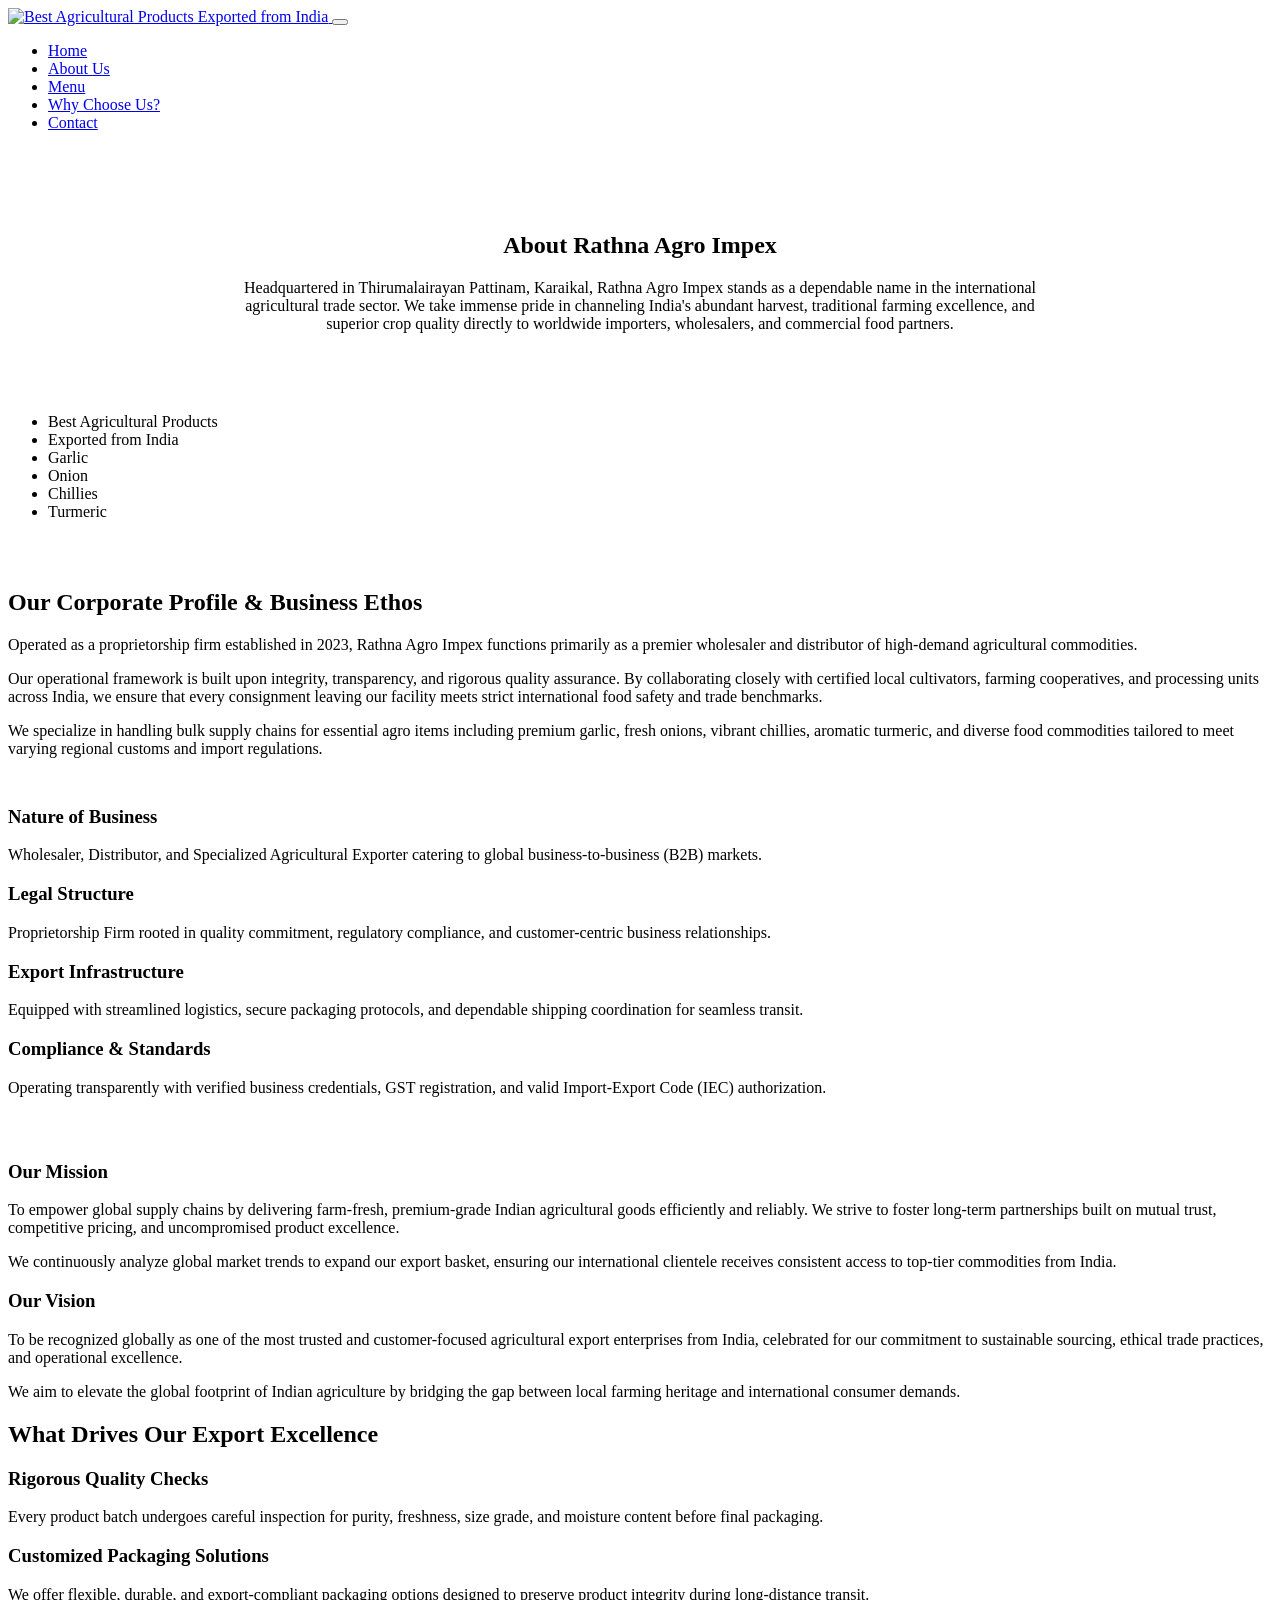
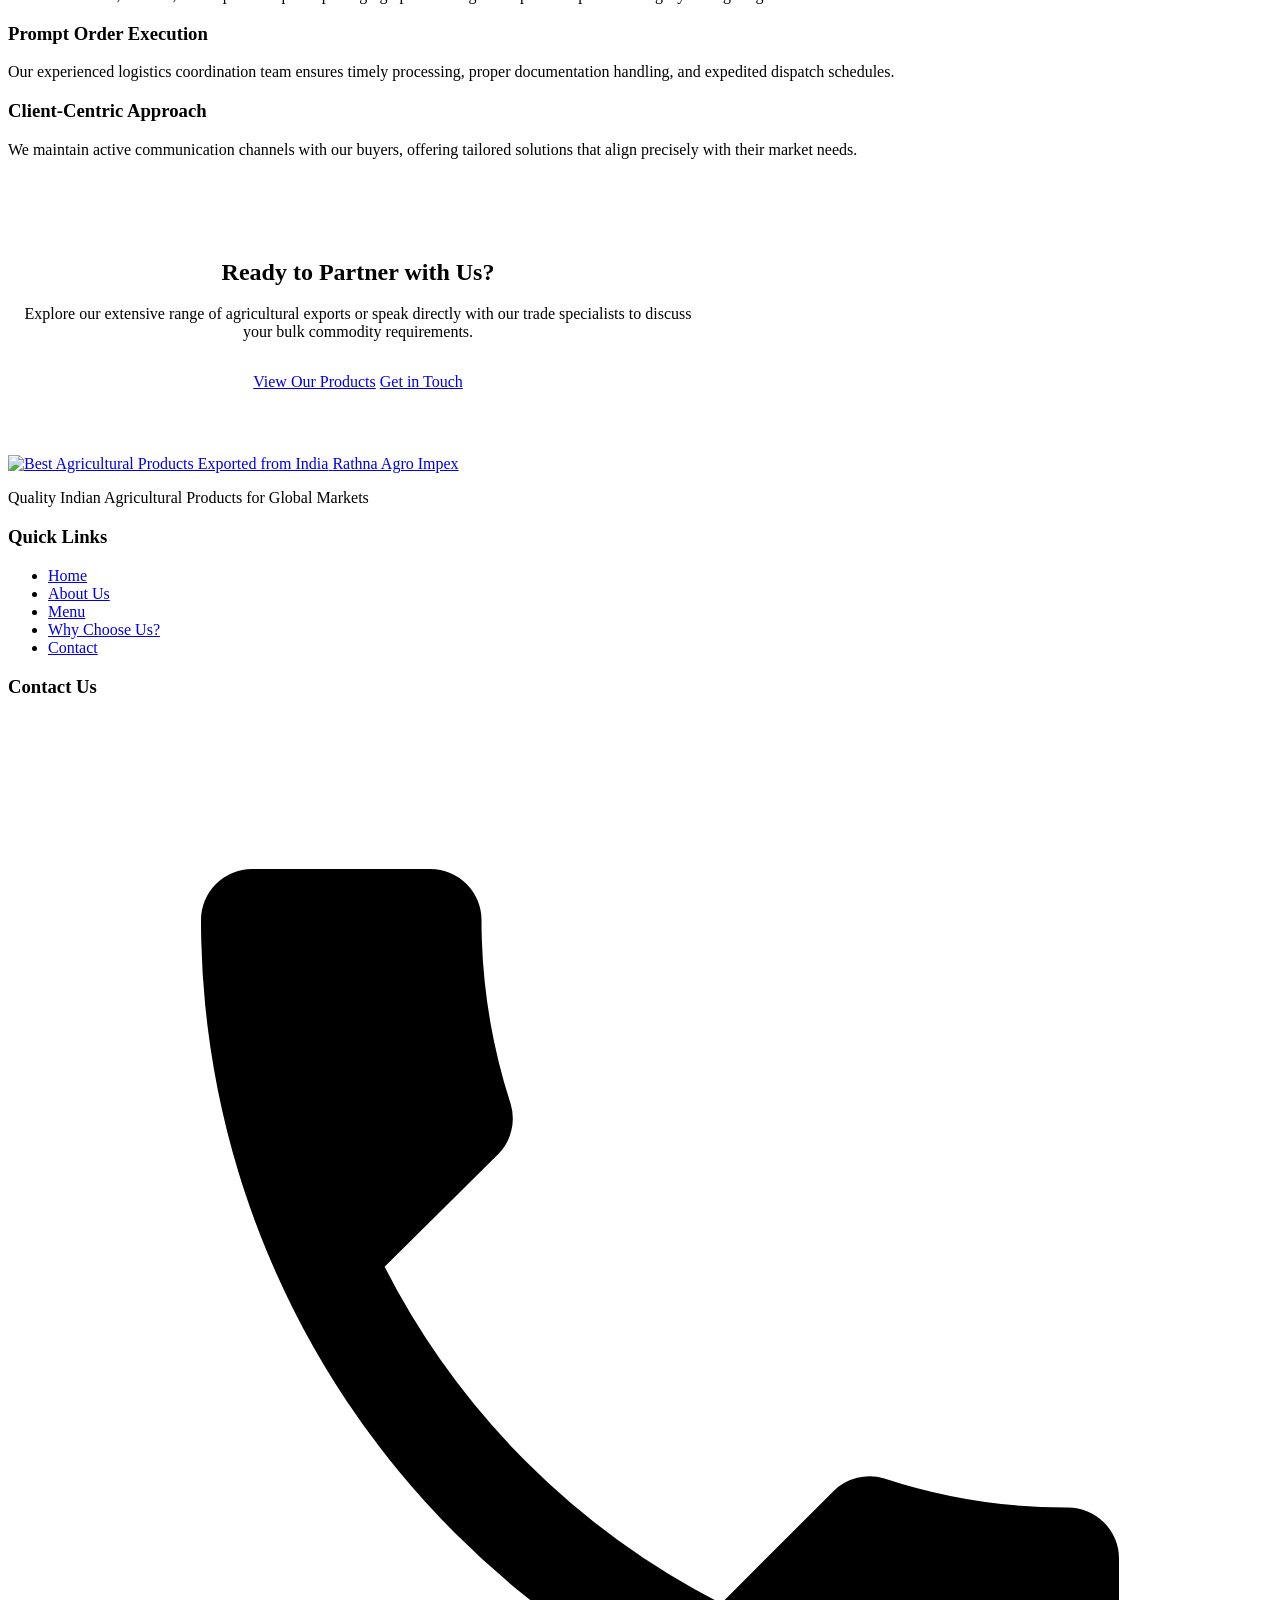
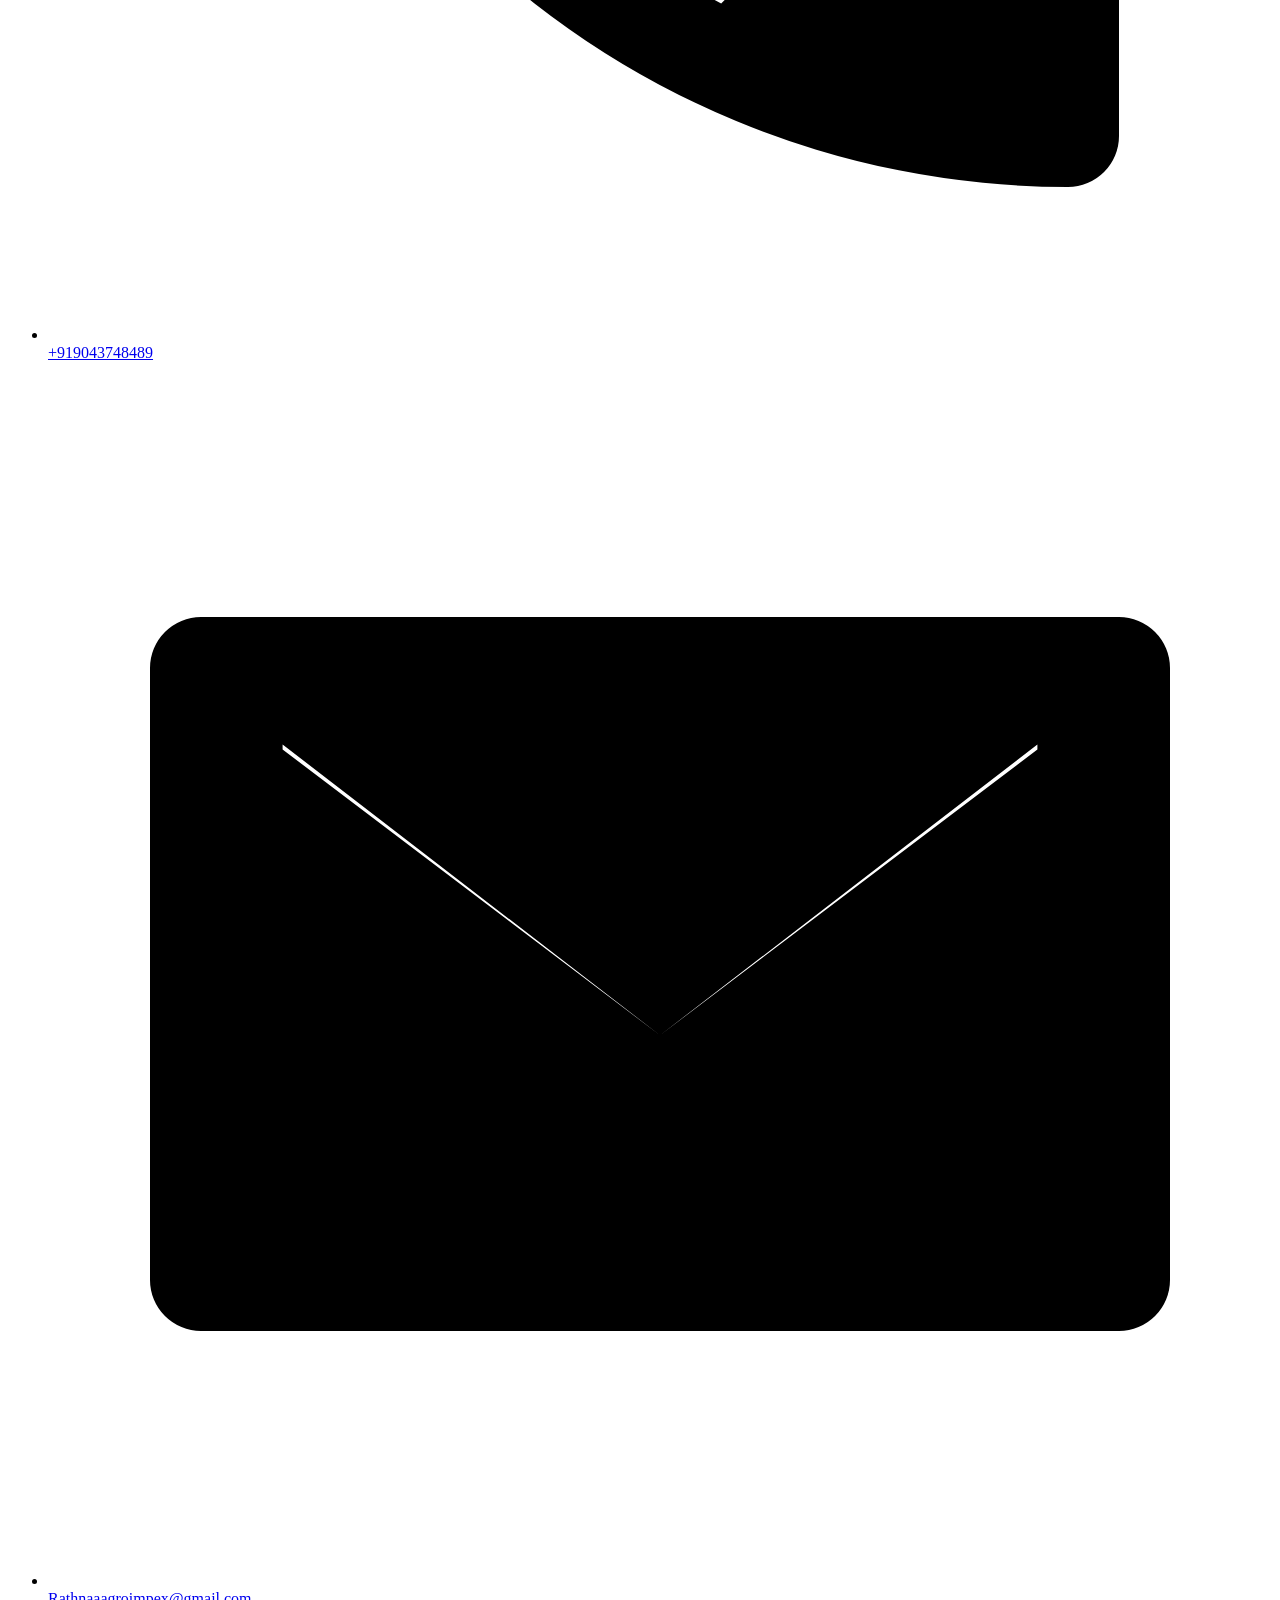
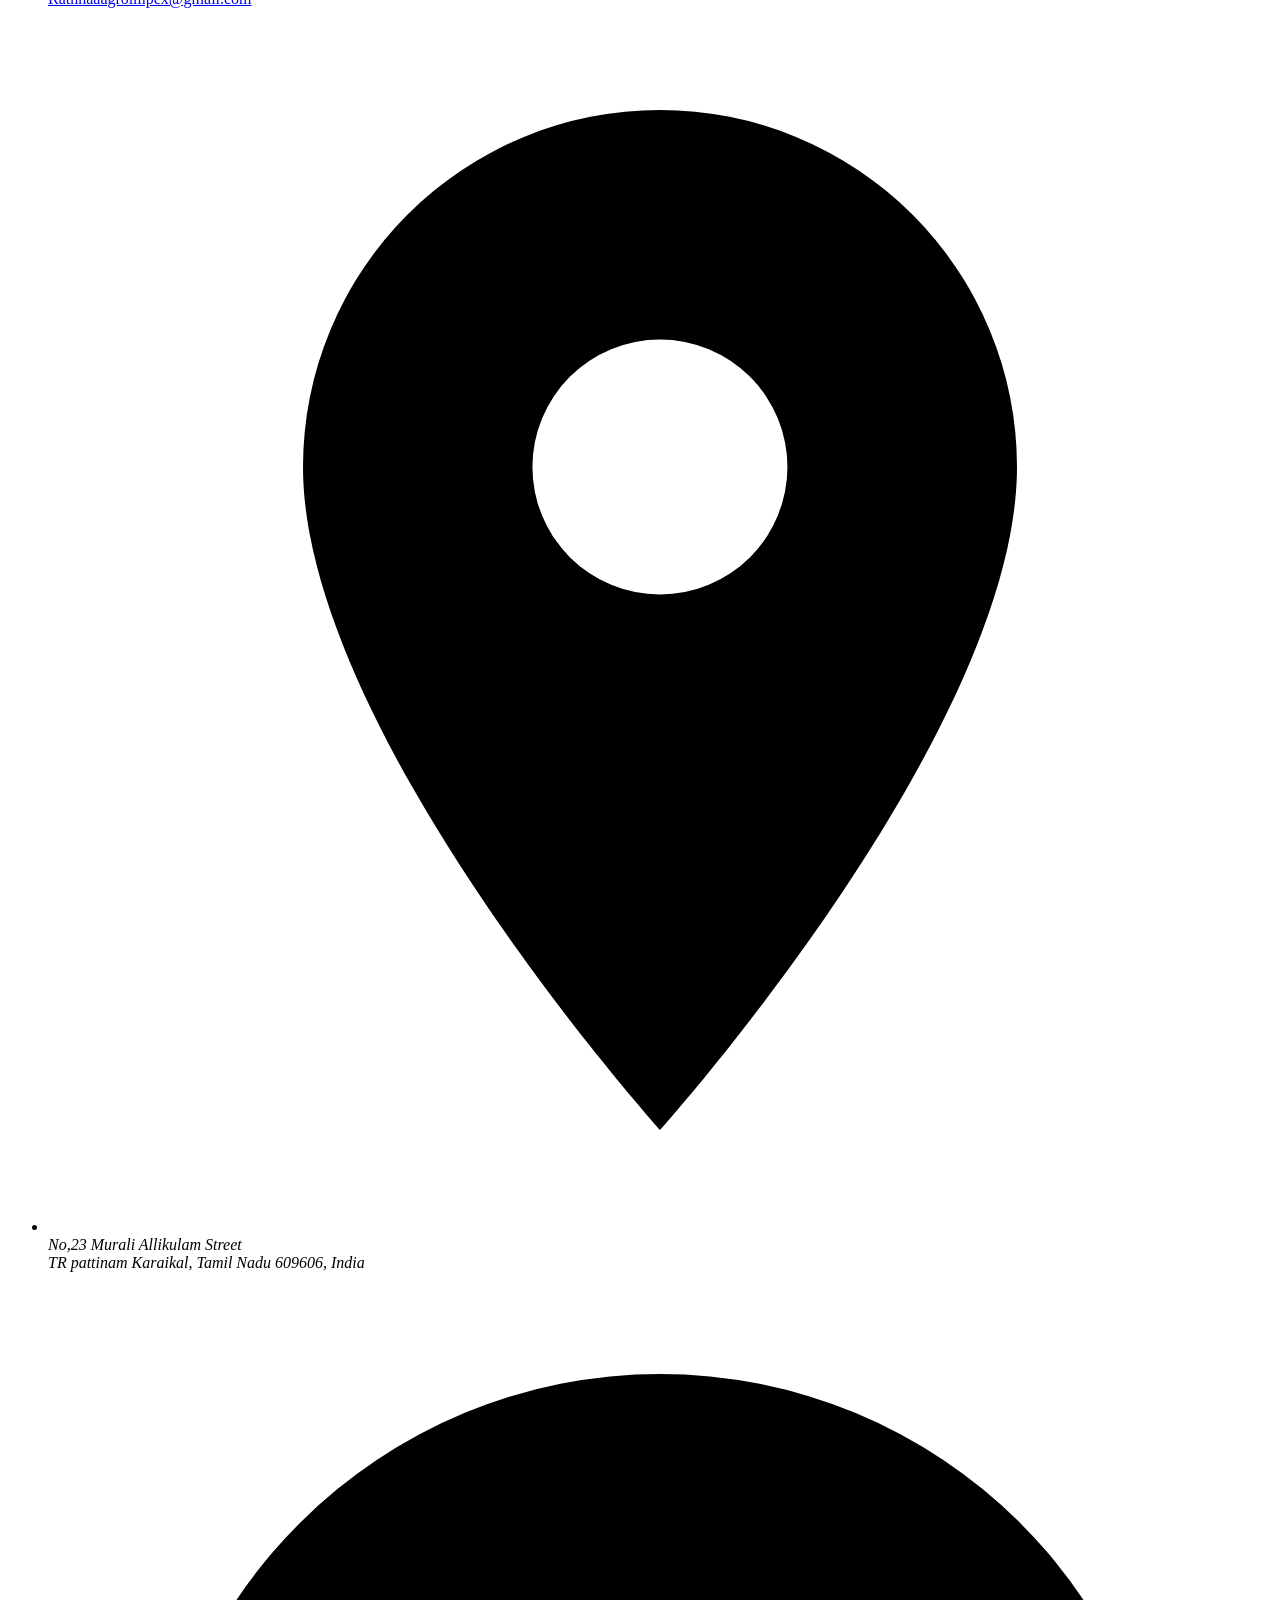
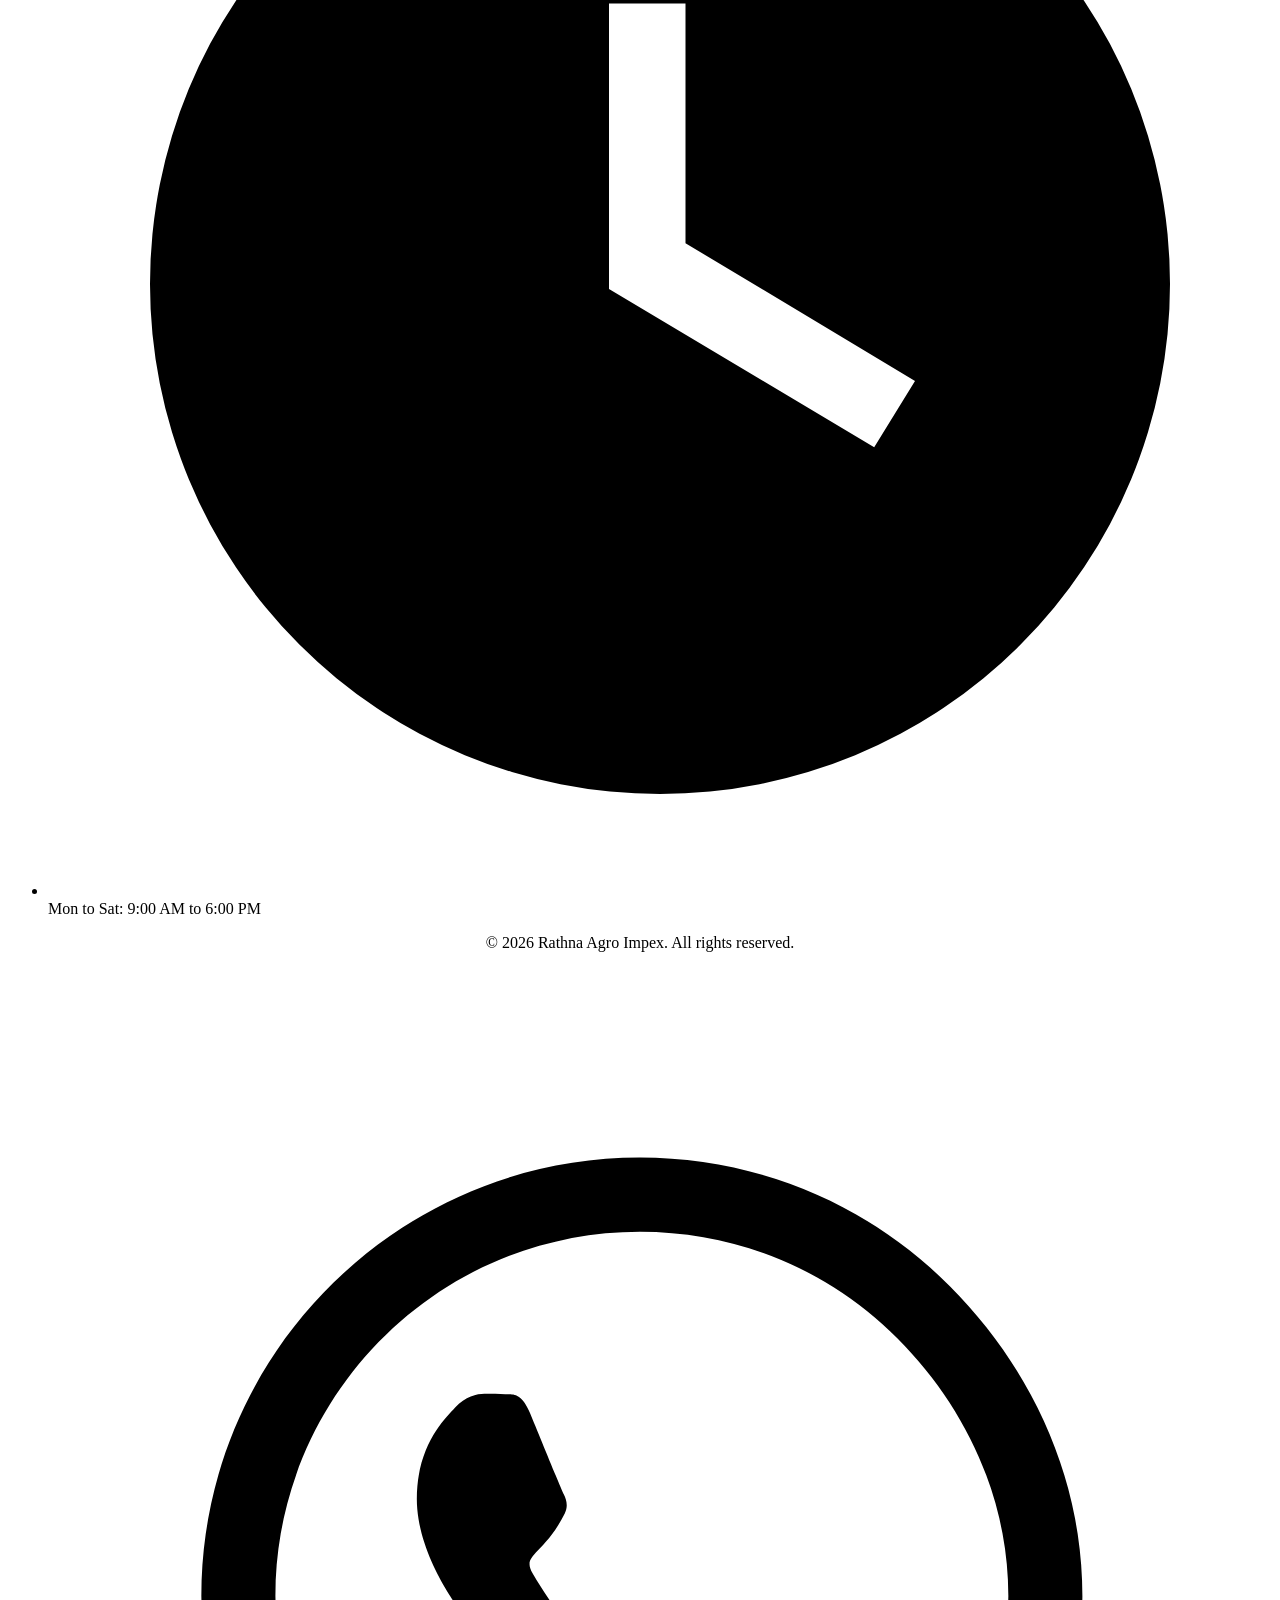
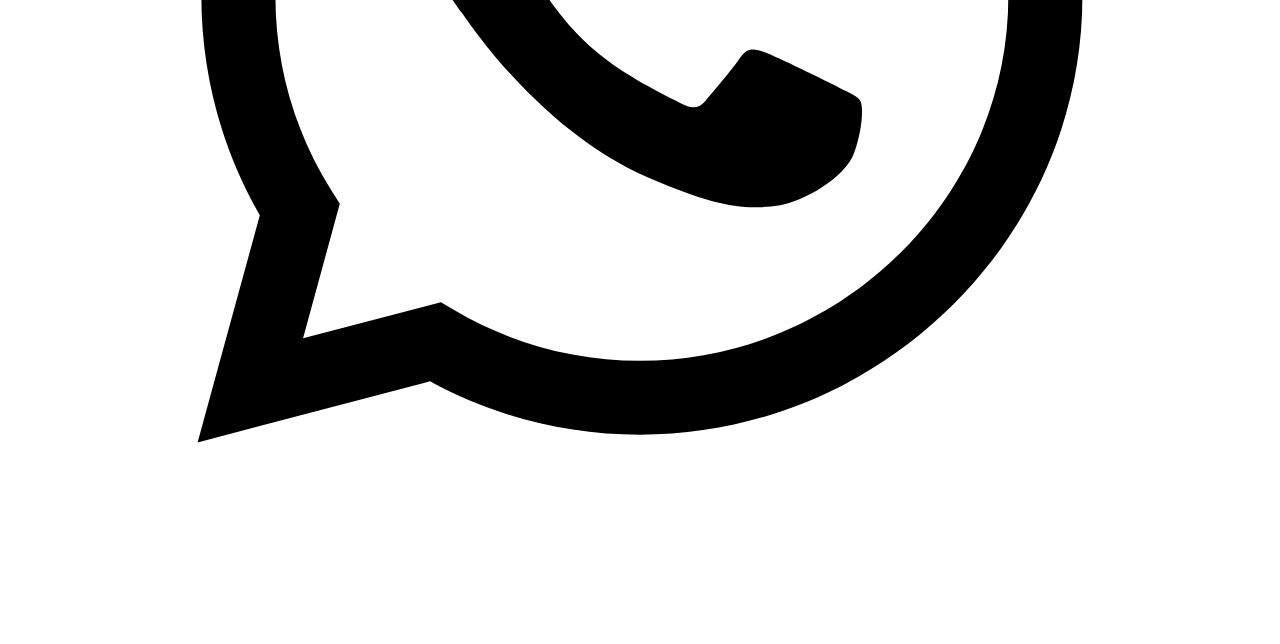
==== about.html @ c85ff490 "Add files via upload" ====
<!DOCTYPE html>
<html lang="en">

<head>
  <meta charset="UTF-8">
  <meta name="viewport" content="width=device-width, initial-scale=1">
  <title>About Us | Rathna Agro Impex - Best Agricultural Exporter from India</title>
  <meta name="description"
    content="Learn more about Rathna Agro Impex, a premier agricultural exporter from India specializing in quality fresh produce, spices, grains, and agro products for international markets.">
  <meta property="og:title" content="About Us | Rathna Agro Impex">
  <meta property="og:description"
    content="Discover our journey, mission, and dedication to delivering top-tier agricultural products worldwide.">
  <meta property="og:type" content="website">
   <meta name="keywords"
    content="Best Agricultural Products Exported from India, best agricultural exporter from India, agricultural exporter India, agro products exporter, agricultural products exporter, Indian agro exporter, farm products exporter, fresh agricultural products, quality agro products, Rathna Agro Impex, agriculture export company India, Indian food exporter, bulk agricultural products">
  <meta property="og:url" content="https://rathnaagroimpex.store/about.html">
  <meta property="og:image" content="https://rathnaagroimpex.store/images/rathna-agro-impex.webp">
  <link rel="icon" href="images/rathna-agro-impex.webp">
  <link rel="preconnect" href="https://fonts.googleapis.com">
  <link rel="preconnect" href="https://fonts.gstatic.com" crossorigin>
  <link rel="canonical" href="https://rathnaagroimpex.store/about.html">
  <link
    href="https://fonts.googleapis.com/css2?family=Bricolage+Grotesque:opsz,wght@12..96,500;12..96,700;12..96,800&family=DM+Sans:wght@400;500;700&display=swap"
    rel="stylesheet">
 


  <link rel="stylesheet" href="css/style.css">
</head>

<body>

  <header class="site-header" id="siteHeader">
    <div class="container header-inner">
      <a class="brand" href="index.html#home" aria-label="Rathna Agro Impex home">
        <img src="images/rathna-agro-impex.webp" alt="Best Agricultural Products Exported from India"
          title="Best Agricultural Products Exported from India" width="62" height="73">
      </a>

      <button class="nav-toggle" id="navToggle" aria-expanded="false" aria-controls="siteNav" aria-label="Open menu">
        <span></span><span></span><span></span>
      </button>

      <nav class="site-nav" id="siteNav" aria-label="Main">
        <ul>
          <li><a href="index.html">Home</a></li>
          <li><a href="about.html" class="active">About Us</a></li>
          <li><a href="product.html">Menu</a></li>
          <li><a href="index.html#why-choose-us">Why Choose Us?</a></li>
          <li><a href="index.html#contact">Contact</a></li>
        </ul>
      </nav>
    </div>
  </header>

  <main>
    <!-- Page Header / Hero Banner -->
    <section class="hero about-hero" id="about-hero" style="padding: 4rem 0 3rem;">
      <div class="container">
        <div class="hero-copy" style="max-width: 800px; margin: 0 auto; text-align: center;">
          <h1>About Rathna Agro Impex</h1>
          <h2 class="keyword-type" aria-label="Best Agricultural Products Exported from India">
            <span id="typedKeyword"></span><span class="type-cursor" aria-hidden="true"></span>
          </h2>
          <p>Headquartered in Thirumalairayan Pattinam, Karaikal, Rathna Agro Impex stands as a dependable name in the
            international agricultural trade sector. We take immense pride in channeling India's abundant harvest,
            traditional farming excellence, and superior crop quality directly to worldwide importers, wholesalers, and
            commercial food partners.</p>
        </div>
      </div>


    </section>
    <div class="hero-strip">
      <ul class="container">
        <li>Best Agricultural Products</li>
        <li>Exported from India</li>
        <li>Garlic</li>
        <li>Onion</li>
        <li>Chillies</li>
        <li>Turmeric</li>
      </ul>
    </div>
    <!-- Detailed Company Overview Section -->
    <section class="about" id="company-overview" style="padding-top: 2rem;">
      <div class="container">
        <div class="about-top" style="margin-bottom: 3rem;">
          <h2>Our Corporate Profile & Business Ethos</h2>
          <div class="about-intro">
            <p class="about-lead">Operated as a proprietorship firm established in 2023, Rathna Agro Impex functions
              primarily as a premier wholesaler and distributor of high-demand agricultural commodities.</p>
            <p>Our operational framework is built upon integrity, transparency, and rigorous quality assurance. By
              collaborating closely with certified local cultivators, farming cooperatives, and processing units across
              India, we ensure that every consignment leaving our facility meets strict international food safety and
              trade benchmarks.</p>
            <p>We specialize in handling bulk supply chains for essential agro items including premium garlic, fresh
              onions, vibrant chillies, aromatic turmeric, and diverse food commodities tailored to meet varying
              regional customs and import regulations.</p>
          </div>
        </div>

        <!-- Business Details Grid -->
        <div class="products-list" style="margin-bottom: 4rem;">
          <article class="product-card">
            <h3>Nature of Business</h3>
            <p>Wholesaler, Distributor, and Specialized Agricultural Exporter catering to global business-to-business
              (B2B) markets.</p>
          </article>

          <article class="product-card">
            <h3>Legal Structure</h3>
            <p>Proprietorship Firm rooted in quality commitment, regulatory compliance, and customer-centric business
              relationships.</p>
          </article>

          <article class="product-card">
            <h3>Export Infrastructure</h3>
            <p>Equipped with streamlined logistics, secure packaging protocols, and dependable shipping coordination for
              seamless transit.</p>
          </article>

          <article class="product-card">
            <h3>Compliance & Standards</h3>
            <p>Operating transparently with verified business credentials, GST registration, and valid Import-Export
              Code (IEC) authorization.</p>
          </article>
        </div>

        <!-- Vision & Mission Blocks -->
        <div class="about-details">
          <article class="about-block">
            <h3>Our Mission</h3>
            <p>To empower global supply chains by delivering farm-fresh, premium-grade Indian agricultural goods
              efficiently and reliably. We strive to foster long-term partnerships built on mutual trust, competitive
              pricing, and uncompromised product excellence.</p>
            <p>We continuously analyze global market trends to expand our export basket, ensuring our international
              clientele receives consistent access to top-tier commodities from India.</p>
          </article>

          <article class="about-block about-mission">
            <h3>Our Vision</h3>
            <p>To be recognized globally as one of the most trusted and customer-focused agricultural export enterprises
              from India, celebrated for our commitment to sustainable sourcing, ethical trade practices, and
              operational excellence.</p>
            <p>We aim to elevate the global footprint of Indian agriculture by bridging the gap between local farming
              heritage and international consumer demands.</p>
          </article>
        </div>

      </div>
    </section>

    <!-- Core Strengths Section -->
    <section class="why" id="core-strengths">
      <div class="container">
        <h2>What Drives Our Export Excellence</h2>

        <div class="why-list">
          <article class="why-item">
            <h3>Rigorous Quality Checks</h3>
            <p>Every product batch undergoes careful inspection for purity, freshness, size grade, and moisture content
              before final packaging.</p>
          </article>

          <article class="why-item">
            <h3>Customized Packaging Solutions</h3>
            <p>We offer flexible, durable, and export-compliant packaging options designed to preserve product integrity
              during long-distance transit.</p>
          </article>

          <article class="why-item">
            <h3>Prompt Order Execution</h3>
            <p>Our experienced logistics coordination team ensures timely processing, proper documentation handling, and
              expedited dispatch schedules.</p>
          </article>

          <article class="why-item">
            <h3>Client-Centric Approach</h3>
            <p>We maintain active communication channels with our buyers, offering tailored solutions that align
              precisely with their market needs.</p>
          </article>
        </div>
      </div>
    </section>

    <!-- Call to Action Banner -->
    <section class="contact" id="about-cta" style="padding: 4rem 0;">
      <div class="container" style="text-align: center; max-width: 700px;">
        <h2>Ready to Partner with Us?</h2>
        <p style="margin: 1rem 0 2rem;">Explore our extensive range of agricultural exports or speak directly with our
          trade specialists to discuss your bulk commodity requirements.</p>
        <div class="cta-row" style="justify-content: center;">
          <a class="btn btn-primary" href="index.html#menu">View Our Products</a>
          <a class="btn btn-outline" href="index.html#contact">Get in Touch</a>
        </div>
      </div>
    </section>
  </main>

  <footer class="site-footer">
    <div class="container footer-inner">

      <div class="footer-col footer-about">
        <a class="footer-brand" href="index.html#home" aria-label="Rathna Agro Impex home">
          <span class="footer-logo"><img src="images/rathna-agro-impex.webp"
              alt="Best Agricultural Products Exported from India"
              title="Best Agricultural Products Exported from India" width="52" height="62"></span>
          <span class="footer-name">Rathna Agro Impex</span>
        </a>
        <p class="footer-tagline">Quality Indian Agricultural Products for Global Markets</p>
      </div>

      <nav class="footer-col footer-nav" aria-labelledby="footerLinksTitle">
        <h3 class="footer-title" id="footerLinksTitle">Quick Links</h3>
        <ul>
          <li><a href="index.html">Home</a></li>
          <li><a href="about.html">About Us</a></li>
          <li><a href="index.html#menu">Menu</a></li>
          <li><a href="index.html#why-choose-us">Why Choose Us?</a></li>
          <li><a href="index.html#contact">Contact</a></li>
        </ul>
      </nav>

      <div class="footer-col footer-contact">
        <h3 class="footer-title">Contact Us</h3>
        <ul>
          <li>
            <svg viewBox="0 0 24 24" aria-hidden="true">
              <path
                d="M6.6 10.8a15.1 15.1 0 0 0 6.6 6.6l2.2-2.2a1 1 0 0 1 1-.25 11.4 11.4 0 0 0 3.6.57 1 1 0 0 1 1 1V20a1 1 0 0 1-1 1A17 17 0 0 1 3 4a1 1 0 0 1 1-1h3.5a1 1 0 0 1 1 1c0 1.25.2 2.45.57 3.6a1 1 0 0 1-.25 1z" />
            </svg>
            <a href="tel:+919043748489">+919043748489</a>
          </li>
          <li>
            <svg viewBox="0 0 24 24" aria-hidden="true">
              <path
                d="M3 5h18a1 1 0 0 1 1 1v12a1 1 0 0 1-1 1H3a1 1 0 0 1-1-1V6a1 1 0 0 1 1-1zm9 8.2L4.6 7.5v.1L12 13.2l7.4-5.6v-.1z" />
            </svg>
            <a href="mailto:Rathnaaagroimpex@gmail.com">Rathnaaagroimpex@gmail.com</a>
          </li>
          <li>
            <svg viewBox="0 0 24 24" aria-hidden="true">
              <path
                d="M12 2a7 7 0 0 0-7 7c0 5.2 7 13 7 13s7-7.8 7-13a7 7 0 0 0-7-7zm0 9.5A2.5 2.5 0 1 1 12 6.5a2.5 2.5 0 0 1 0 5z" />
            </svg>
            <address>No,23 Murali Allikulam Street<br>TR pattinam Karaikal, Tamil Nadu 609606, India</address>
          </li>
          <li>
            <svg viewBox="0 0 24 24" aria-hidden="true">
              <path d="M12 2a10 10 0 1 0 0 20 10 10 0 0 0 0-20zm4.2 13.2-5.2-3.1V6.5h1.5v4.7l4.5 2.7z" />
            </svg>
            <span>Mon to Sat: 9:00 AM to 6:00 PM</span>
          </li>
        </ul>
      </div>

    </div>

    <div class="footer-bottom" style="background-color: white;">
      <div class="container">
        <p style="text-align: center;">&copy; 2026 Rathna Agro Impex. All rights reserved.</p>
      </div>
    </div>
  </footer>

  <div class="floating-social-icons">
    <a href="https://wa.me/918682922435?text=Hello%2C%20I%20would%20like%20to%20inquire%20about%20agricultural%20products."
      target="_blank" rel="noopener noreferrer" class="social-icon-bubble whatsapp-bubble" aria-label="WhatsApp Chat">
      <svg xmlns="http://www.w3.org/2000/svg"
        viewBox="0 0 640 640"><!--!Font Awesome Free v7.3.1 by @fontawesome - https://fontawesome.com License - https://fontawesome.com/license/free Copyright 2026 Fonticons, Inc.-->
        <path
          d="M476.9 161.1C435 119.1 379.2 96 319.9 96C197.5 96 97.9 195.6 97.9 318C97.9 357.1 108.1 395.3 127.5 429L96 544L213.7 513.1C246.1 530.8 282.6 540.1 319.8 540.1L319.9 540.1C442.2 540.1 544 440.5 544 318.1C544 258.8 518.8 203.1 476.9 161.1zM319.9 502.7C286.7 502.7 254.2 493.8 225.9 477L219.2 473L149.4 491.3L168 423.2L163.6 416.2C145.1 386.8 135.4 352.9 135.4 318C135.4 216.3 218.2 133.5 320 133.5C369.3 133.5 415.6 152.7 450.4 187.6C485.2 222.5 506.6 268.8 506.5 318.1C506.5 419.9 421.6 502.7 319.9 502.7zM421.1 364.5C415.6 361.7 388.3 348.3 383.2 346.5C378.1 344.6 374.4 343.7 370.7 349.3C367 354.9 356.4 367.3 353.1 371.1C349.9 374.8 346.6 375.3 341.1 372.5C308.5 356.2 287.1 343.4 265.6 306.5C259.9 296.7 271.3 297.4 281.9 276.2C283.7 272.5 282.8 269.3 281.4 266.5C280 263.7 268.9 236.4 264.3 225.3C259.8 214.5 255.2 216 251.8 215.8C248.6 215.6 244.9 215.6 241.2 215.6C237.5 215.6 231.5 217 226.4 222.5C221.3 228.1 207 241.5 207 268.8C207 296.1 226.9 322.5 229.6 326.2C232.4 329.9 268.7 385.9 324.4 410C359.6 425.2 373.4 426.5 391 423.9C401.7 422.3 423.8 410.5 428.4 397.5C433 384.5 433 373.4 431.6 371.1C430.3 368.6 426.6 367.2 421.1 364.5z" />
      </svg>
    </a>
  </div>

  <script src="js/script.js"></script>
</body>

</html>
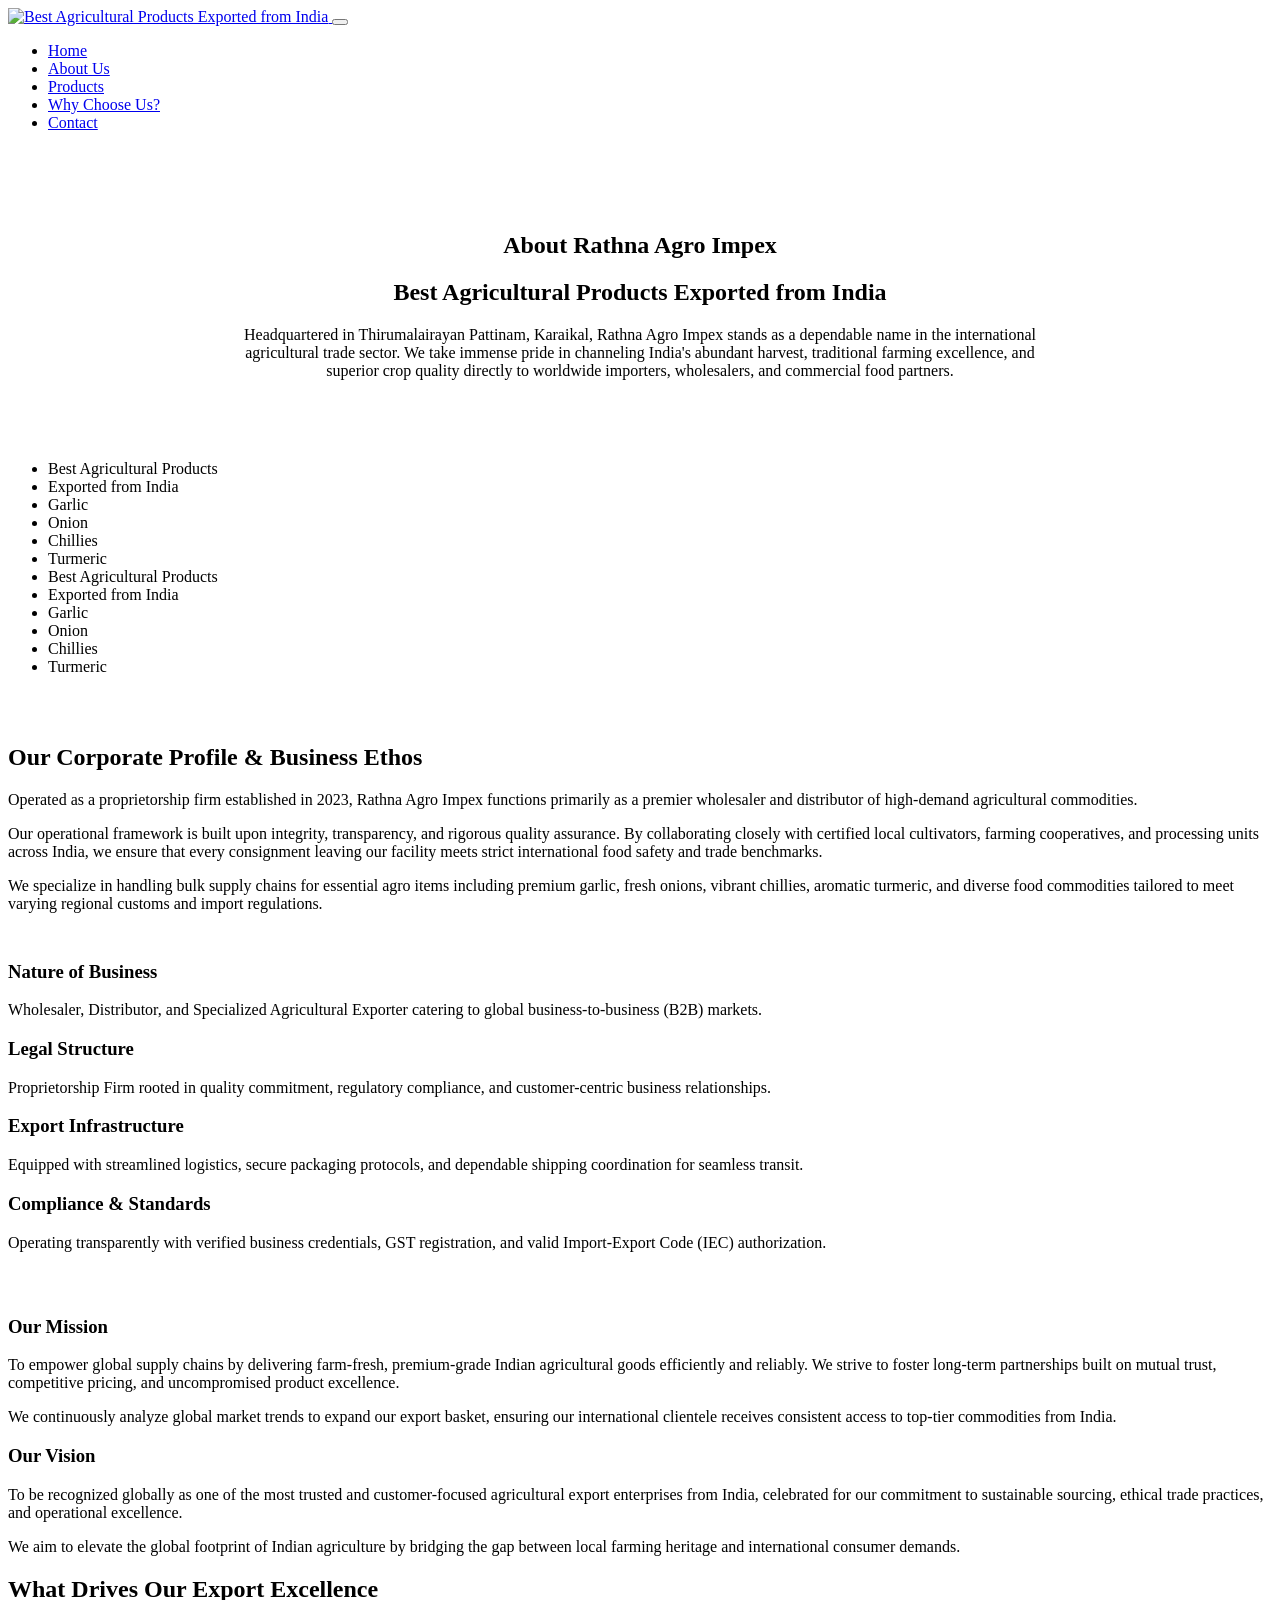
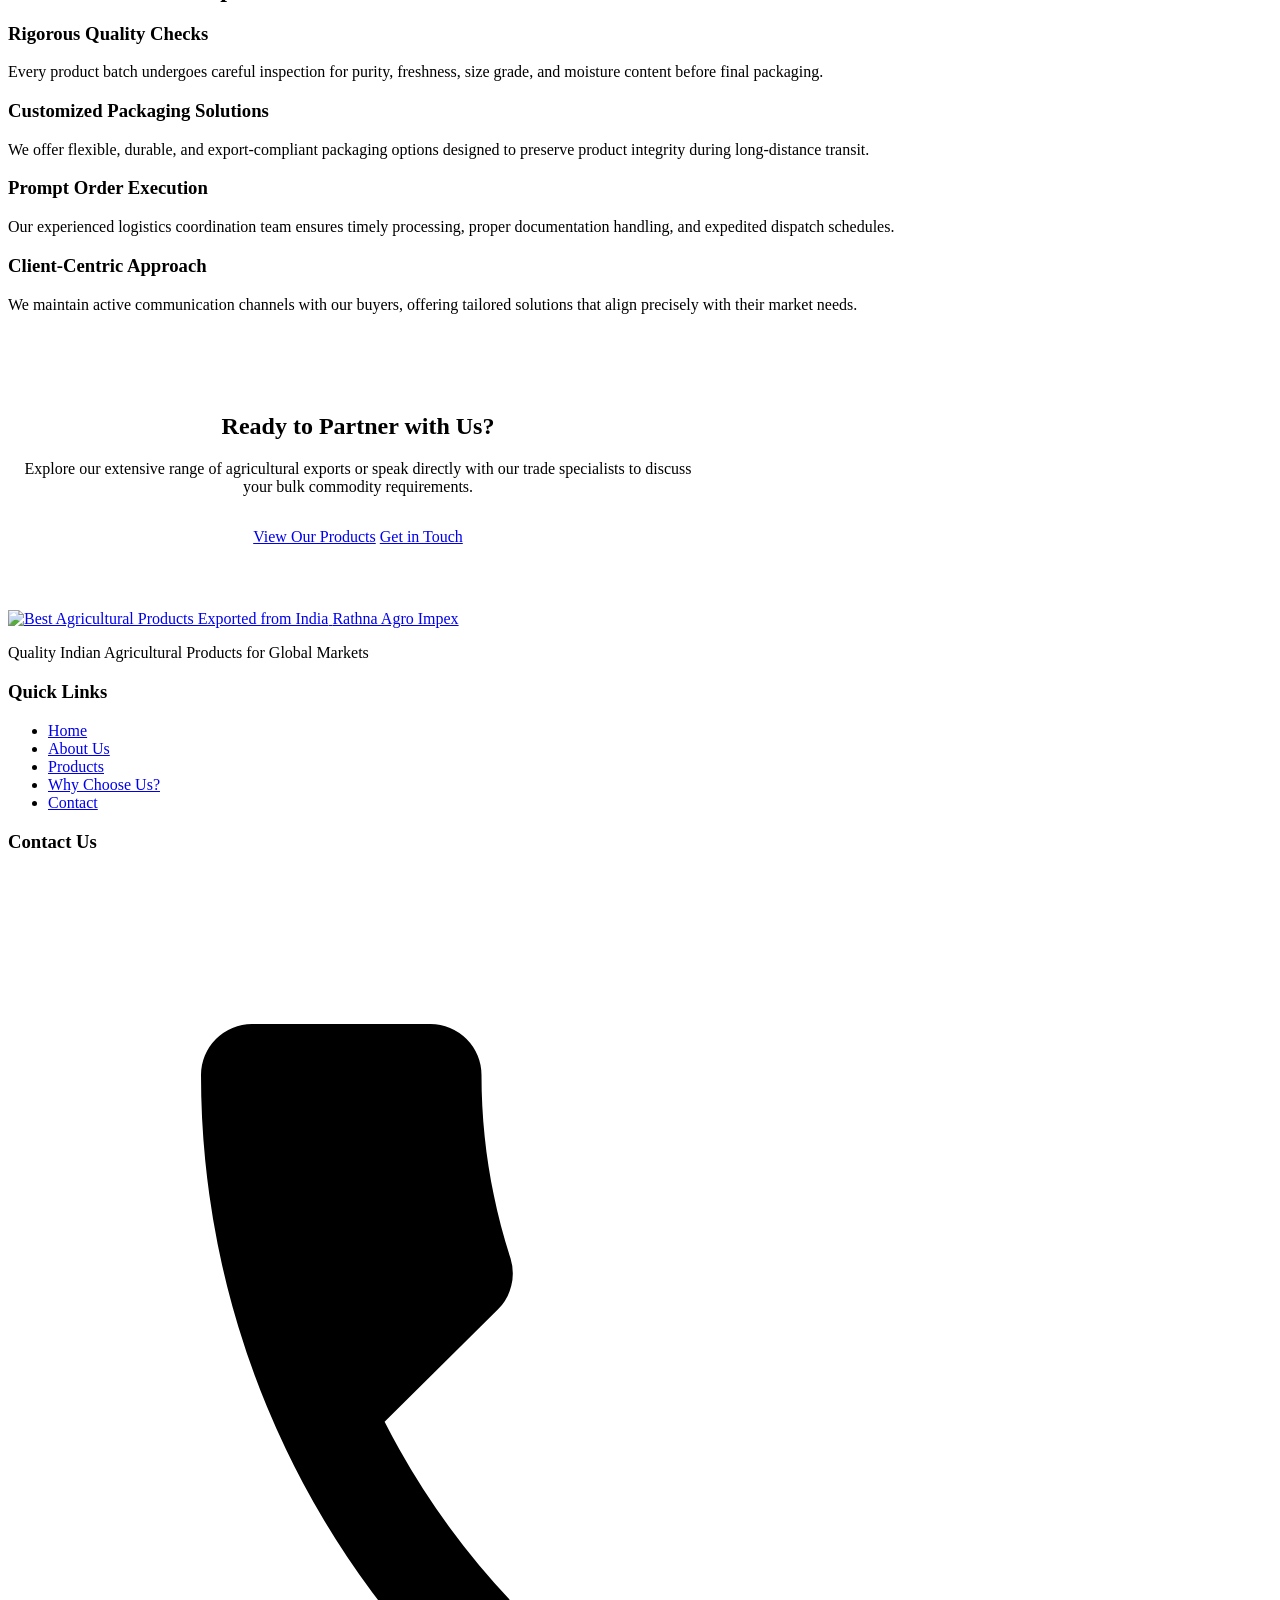
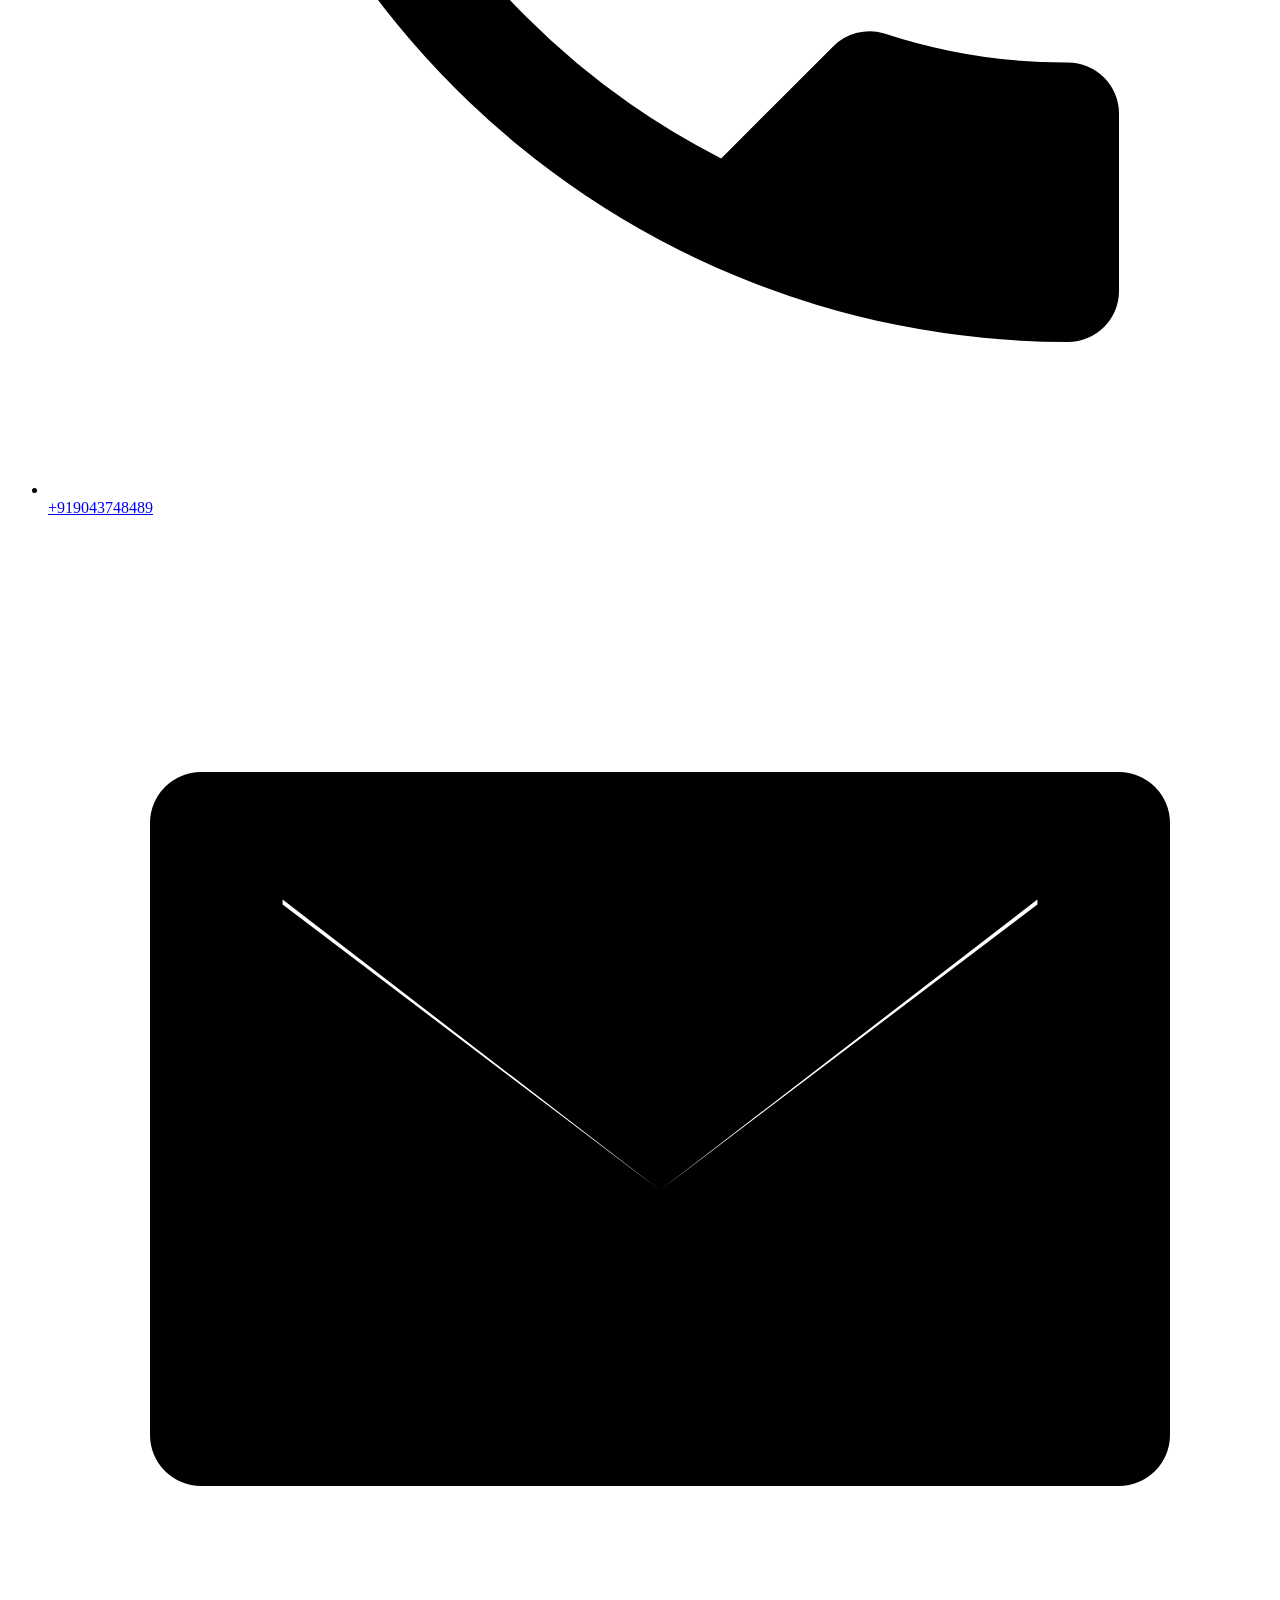
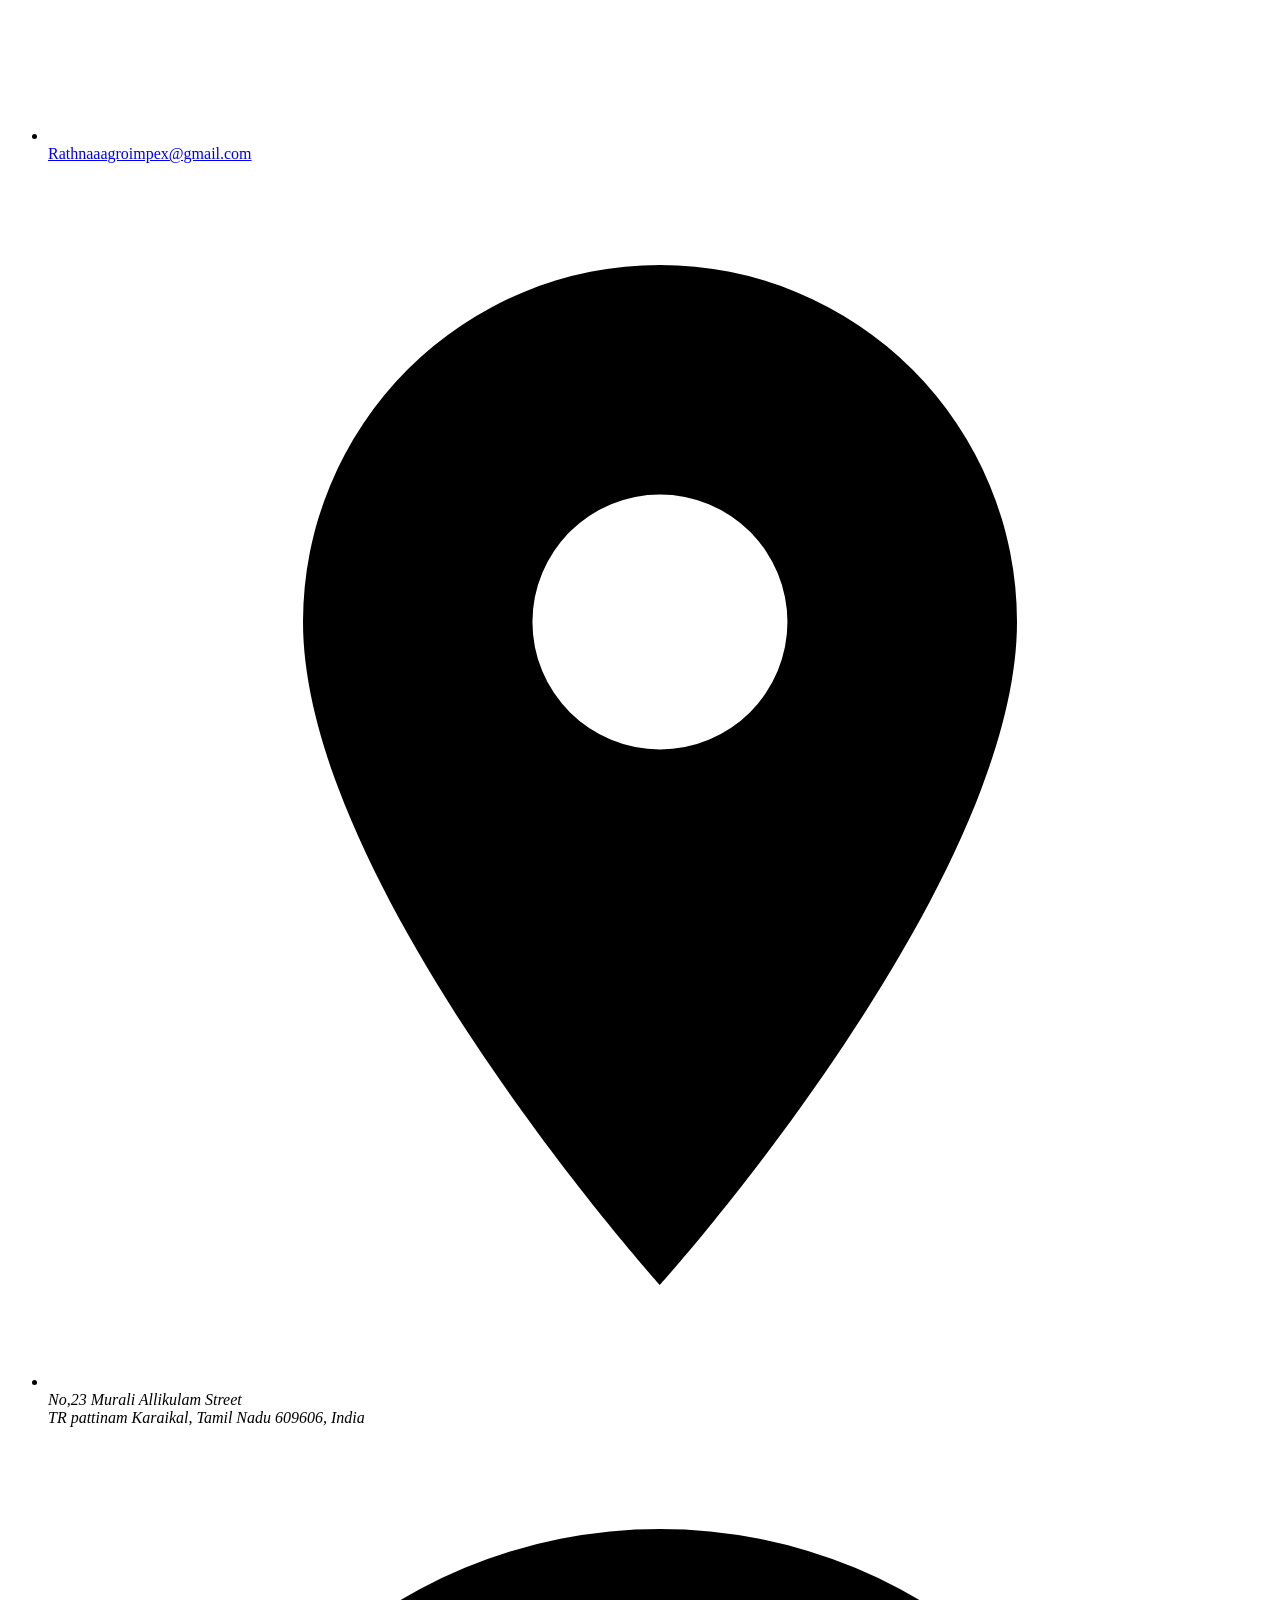
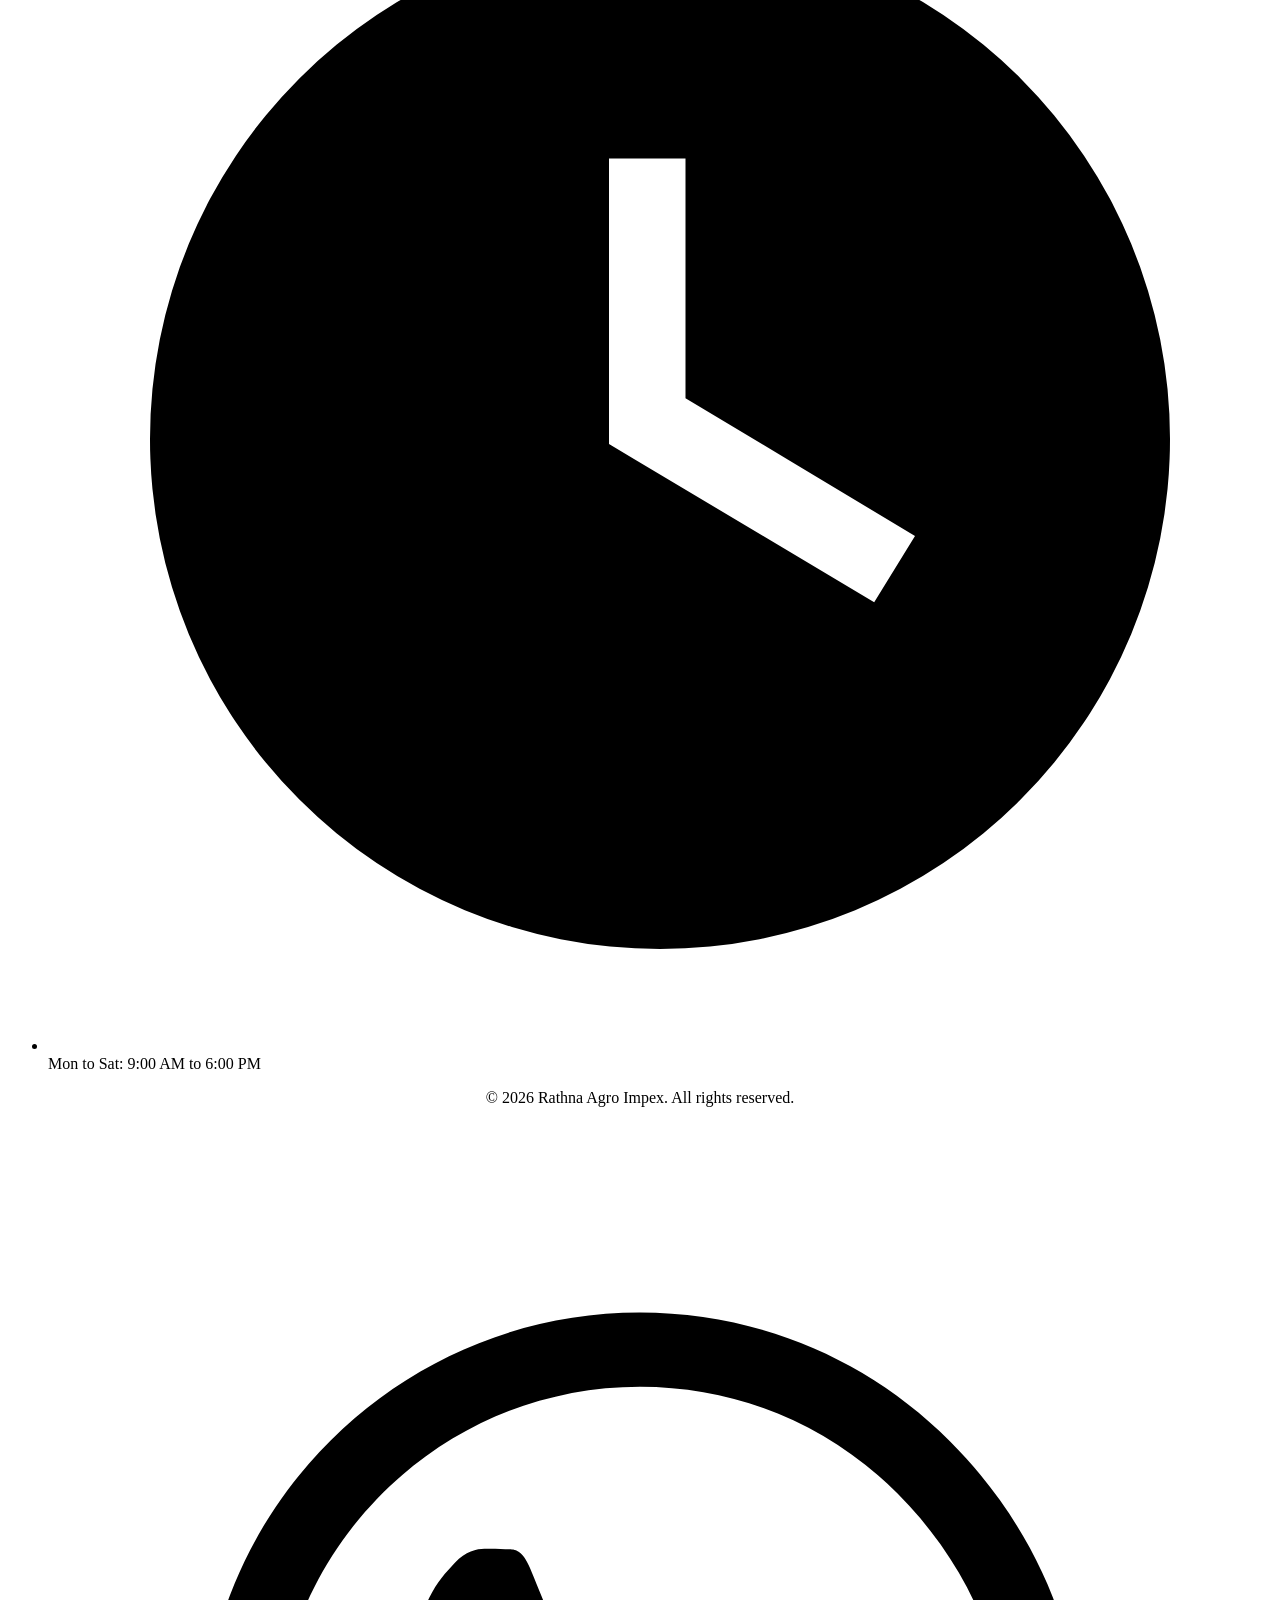
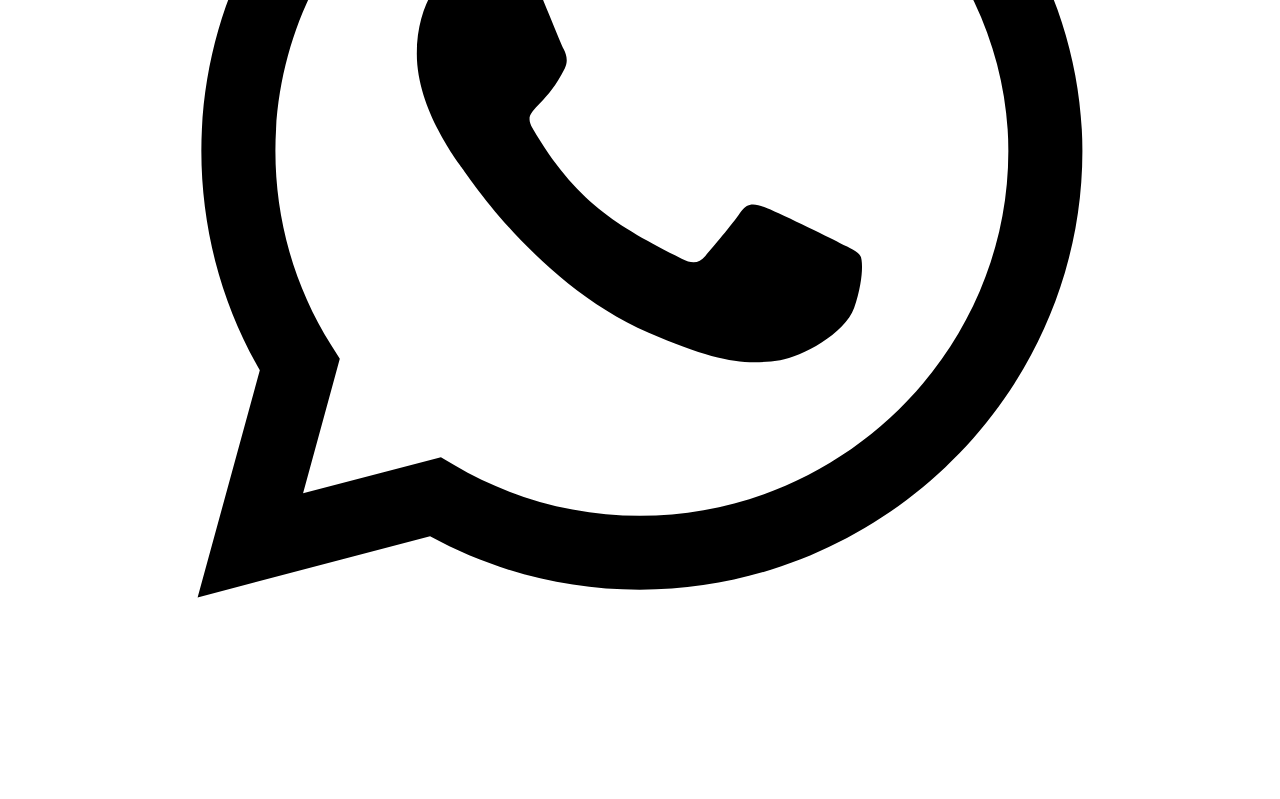
==== commit 12fe95be: "Add files via upload" ====
--- a/about.html
+++ b/about.html
@@ -45,7 +45,7 @@
         <ul>
           <li><a href="index.html">Home</a></li>
           <li><a href="about.html" class="active">About Us</a></li>
-          <li><a href="product.html">Menu</a></li>
+          <li><a href="product.html">Products</a></li>
           <li><a href="index.html#why-choose-us">Why Choose Us?</a></li>
           <li><a href="index.html#contact">Contact</a></li>
         </ul>
@@ -215,7 +215,7 @@
         <ul>
           <li><a href="index.html">Home</a></li>
           <li><a href="about.html">About Us</a></li>
-          <li><a href="index.html#menu">Menu</a></li>
+          <li><a href="index.html#menu">Products</a></li>
           <li><a href="index.html#why-choose-us">Why Choose Us?</a></li>
           <li><a href="index.html#contact">Contact</a></li>
         </ul>
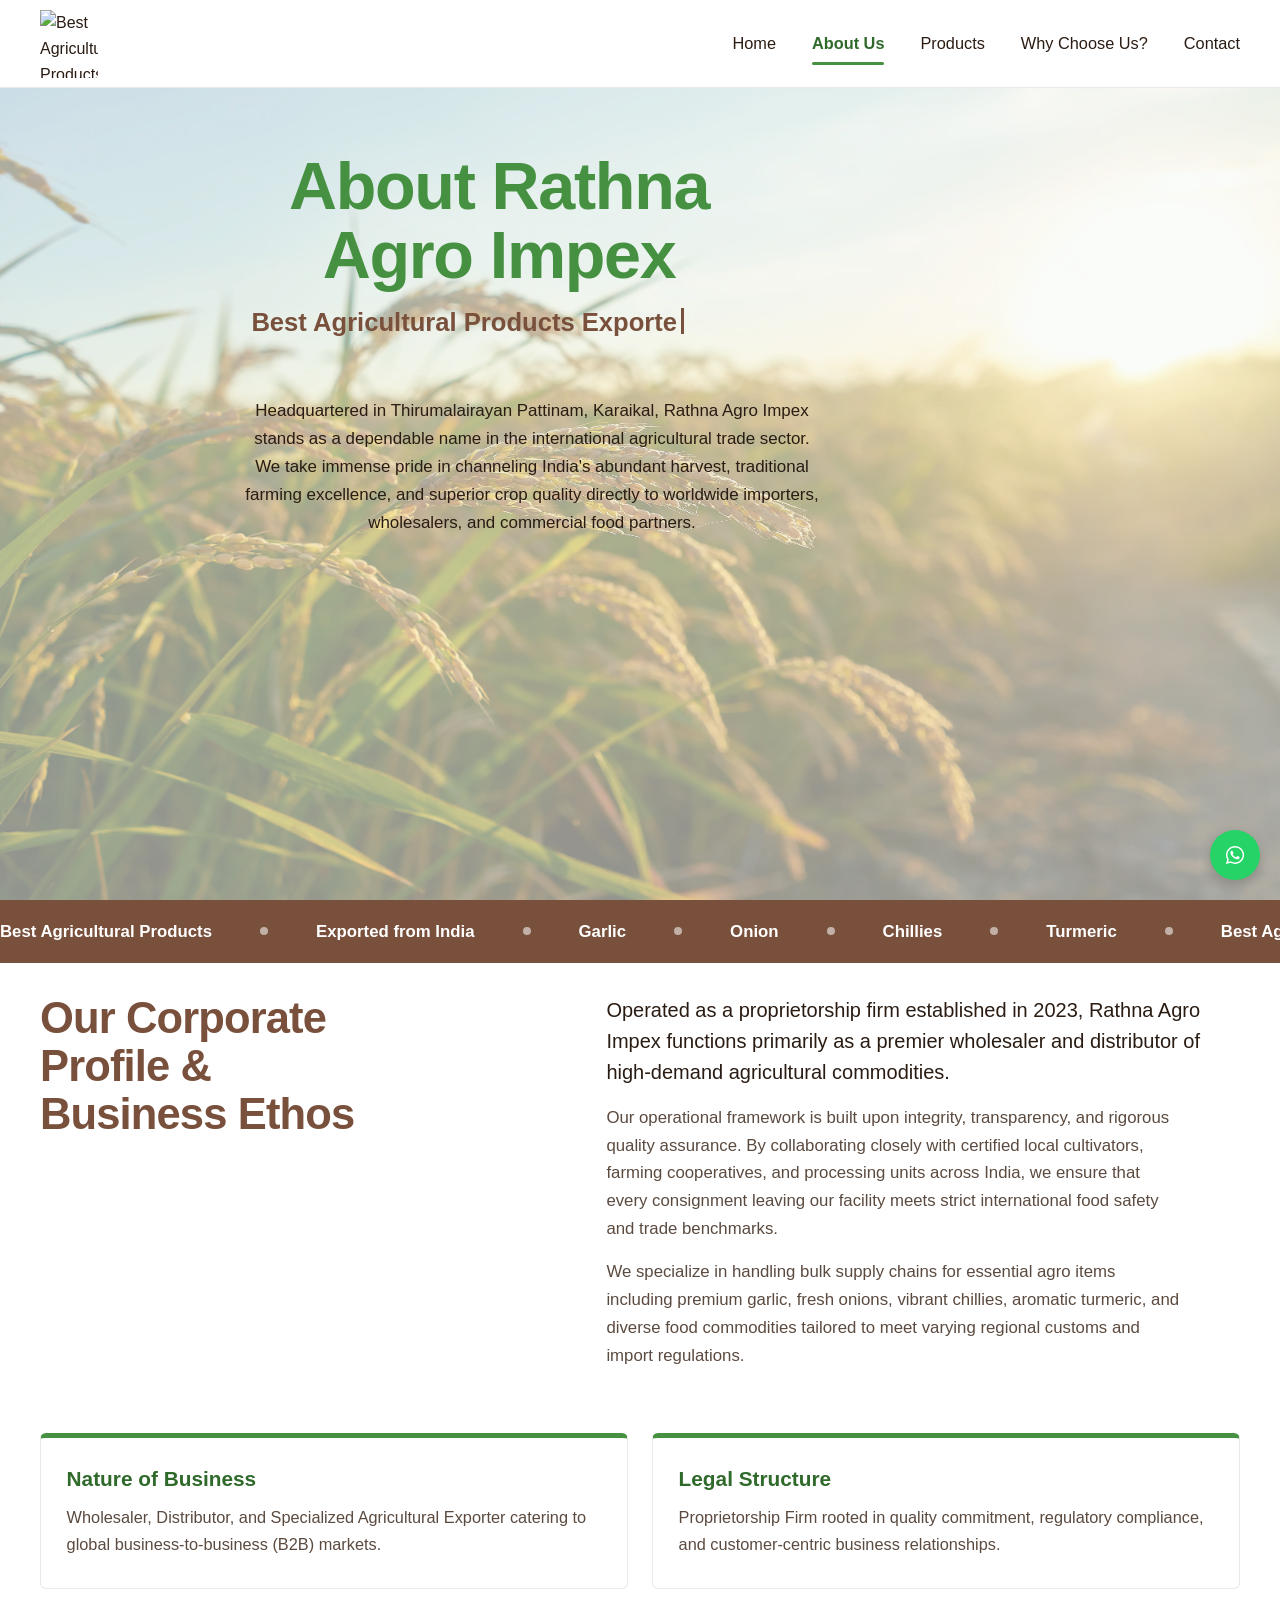
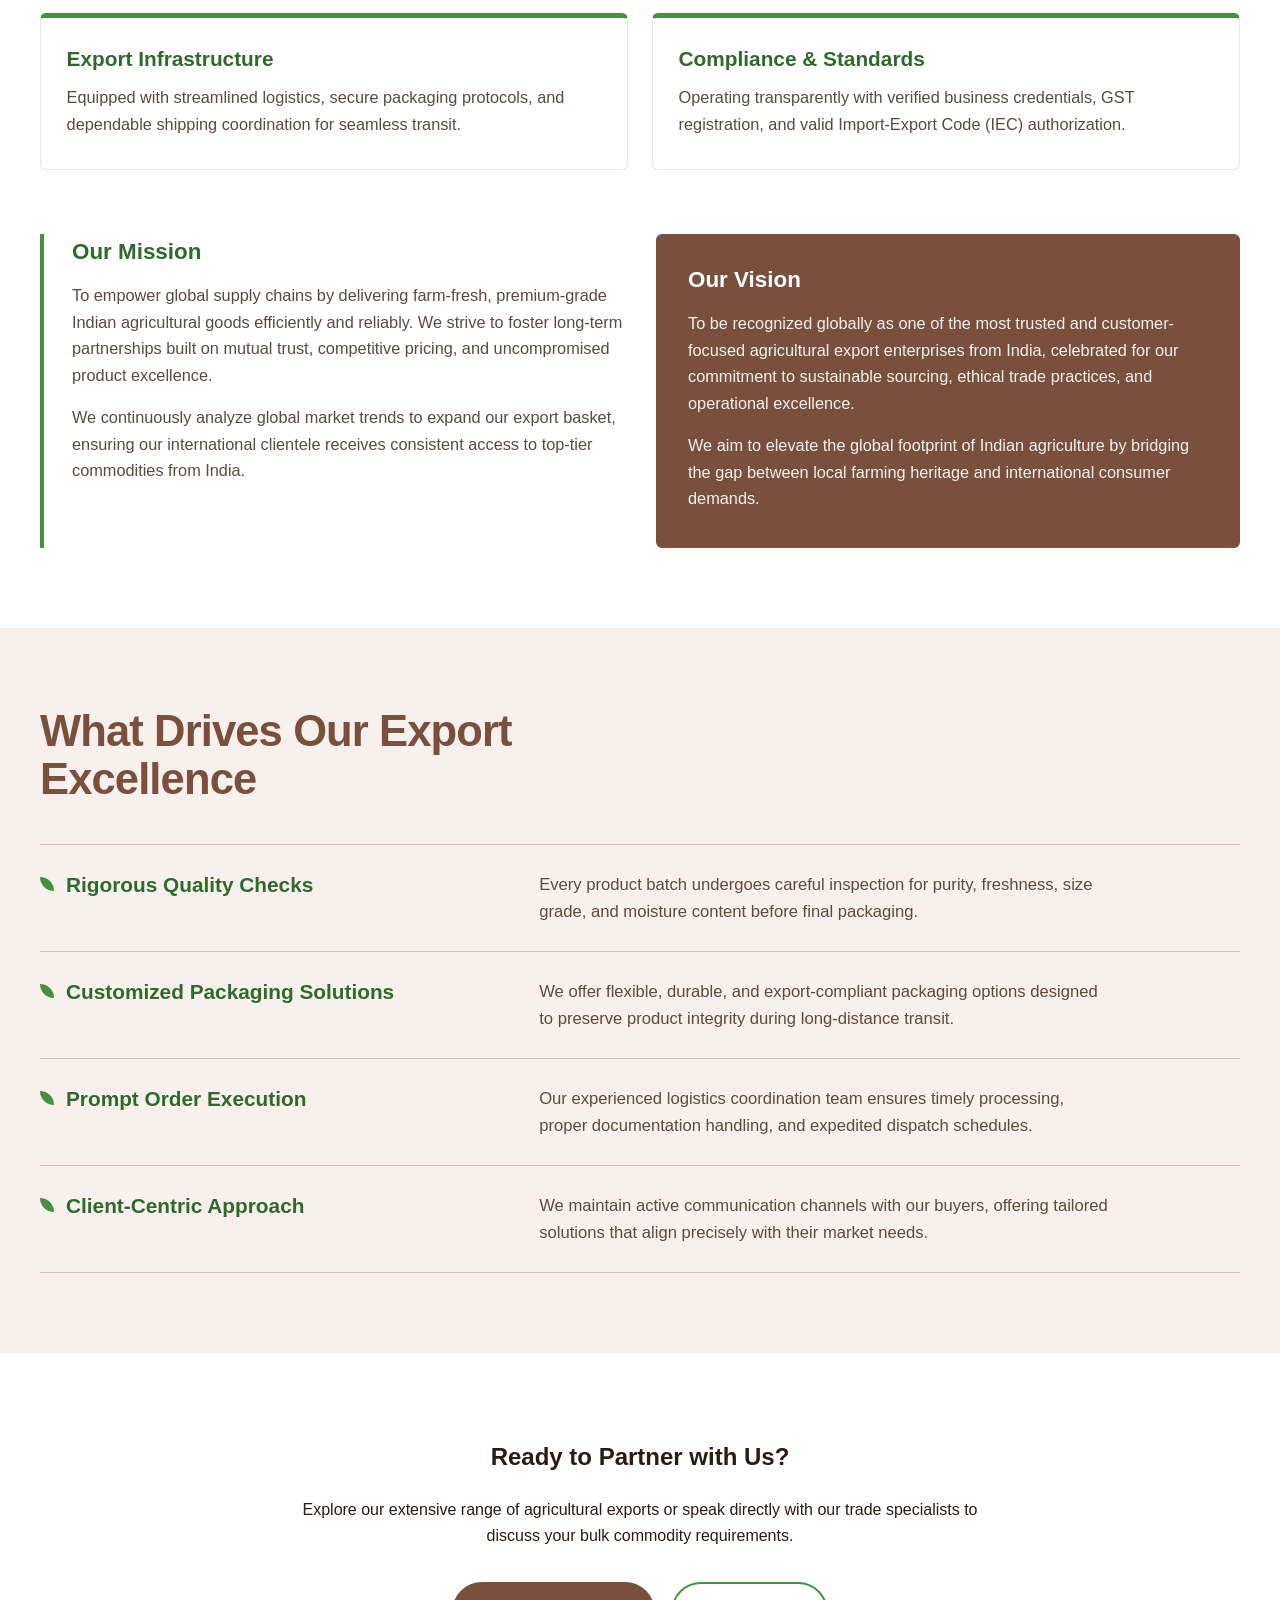
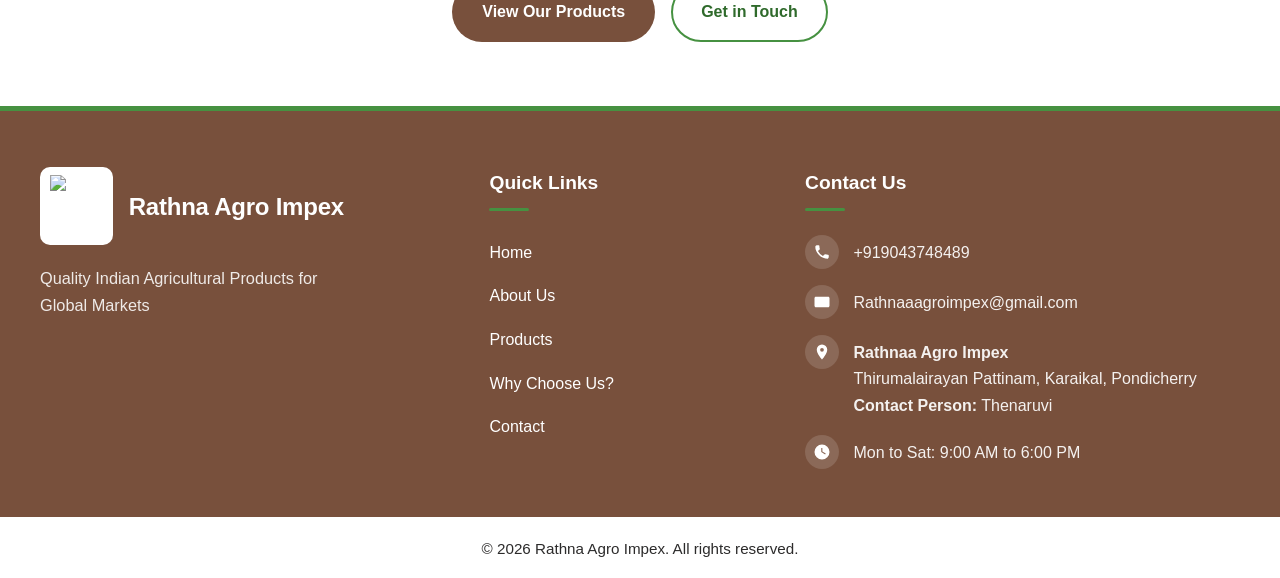
==== commit a559e8a0: "Add files via upload" ====
--- a/about.html
+++ b/about.html
@@ -11,7 +11,7 @@
   <meta property="og:description"
     content="Discover our journey, mission, and dedication to delivering top-tier agricultural products worldwide.">
   <meta property="og:type" content="website">
-   <meta name="keywords"
+  <meta name="keywords"
     content="Best Agricultural Products Exported from India, best agricultural exporter from India, agricultural exporter India, agro products exporter, agricultural products exporter, Indian agro exporter, farm products exporter, fresh agricultural products, quality agro products, Rathna Agro Impex, agriculture export company India, Indian food exporter, bulk agricultural products">
   <meta property="og:url" content="https://rathnaagroimpex.store/about.html">
   <meta property="og:image" content="https://rathnaagroimpex.store/images/rathna-agro-impex.webp">
@@ -22,7 +22,7 @@
   <link
     href="https://fonts.googleapis.com/css2?family=Bricolage+Grotesque:opsz,wght@12..96,500;12..96,700;12..96,800&family=DM+Sans:wght@400;500;700&display=swap"
     rel="stylesheet">
- 
+
 
 
   <link rel="stylesheet" href="css/style.css">
@@ -243,7 +243,11 @@
               <path
                 d="M12 2a7 7 0 0 0-7 7c0 5.2 7 13 7 13s7-7.8 7-13a7 7 0 0 0-7-7zm0 9.5A2.5 2.5 0 1 1 12 6.5a2.5 2.5 0 0 1 0 5z" />
             </svg>
-            <address>No,23 Murali Allikulam Street<br>TR pattinam Karaikal, Tamil Nadu 609606, India</address>
+            <address>
+              <strong>Rathnaa Agro Impex</strong><br>
+              Thirumalairayan Pattinam, Karaikal, Pondicherry<br>
+              <strong>Contact Person:</strong> Thenaruvi
+            </address>
           </li>
           <li>
             <svg viewBox="0 0 24 24" aria-hidden="true">
--- a/css/style.css
+++ b/css/style.css
@@ -0,0 +1,2289 @@
+/* Rathna Agro Impex - header + hero */
+:root {
+  --green: #469141;
+  --green-dark: #2f6a2b;
+  --brown: #78503C;
+  --brown-dark: #5f3e2d;
+  --white: #FFFFFF;
+  --ink: #2a1c13;
+  --muted: #5b4a3f;
+  --line: #e6ebe4;
+
+  --font-head: "Bricolage Grotesque", "Segoe UI", Arial, sans-serif;
+  --font-body: "DM Sans", "Segoe UI", Arial, sans-serif;
+  --header-h: 88px;
+}
+
+*, *::before, *::after { box-sizing: border-box; }
+html { scroll-behavior: smooth; scroll-padding-top: var(--header-h); }
+body {
+  margin: 0;
+  font-family: var(--font-body);
+  color: var(--ink);
+  background: var(--white);
+  line-height: 1.65;
+  -webkit-font-smoothing: antialiased;
+}
+img, svg { display: block; max-width: 100%; }
+ul { list-style: none; margin: 0; padding: 0; }
+a { color: inherit; text-decoration: none; }
+:focus-visible { outline: 3px solid var(--green); outline-offset: 3px; border-radius: 4px; }
+
+.container { width: min(1200px, 100% - 3rem); margin-inline: auto; }
+
+/* ---------- Header ---------- */
+.site-header {
+  position: sticky;
+  top: 0;
+  z-index: 50;
+  height: var(--header-h);
+  background: var(--white);
+  border-bottom: 1px solid var(--line);
+  transition: box-shadow .25s ease;
+}
+.site-header.scrolled { box-shadow: 0 6px 20px rgba(42, 28, 19, .08); }
+.header-inner { height: 100%; display: flex; align-items: center; justify-content: space-between; gap: 1.5rem; }
+.brand img { height: 68px; width: auto; }
+
+.site-nav ul { display: flex; align-items: center; gap: 2.25rem; }
+.site-nav a {
+  position: relative;
+  display: inline-block;
+  padding: .5rem 0;
+  font-weight: 500;
+  font-size: 1.02rem;
+  color: var(--ink);
+  transition: color .2s ease;
+}
+.site-nav a::after {
+  content: "";
+  position: absolute;
+  left: 0; bottom: 0;
+  width: 100%; height: 3px;
+  background: var(--green);
+  border-radius: 2px;
+  transform: scaleX(0);
+  transform-origin: left;
+  transition: transform .25s ease;
+}
+.site-nav a:hover { color: var(--green-dark); }
+.site-nav a:hover::after,
+.site-nav a.active::after { transform: scaleX(1); }
+.site-nav a.active { color: var(--green-dark); font-weight: 700; }
+
+.nav-toggle {
+  display: none;
+  width: 46px; height: 46px;
+  padding: 0;
+  background: transparent;
+  border: 1px solid var(--line);
+  border-radius: 10px;
+  cursor: pointer;
+  flex-direction: column;
+  align-items: center;
+  justify-content: center;
+  gap: 5px;
+}
+.nav-toggle span {
+  width: 22px; height: 2px;
+  background: var(--brown);
+  border-radius: 2px;
+  transition: transform .25s ease, opacity .2s ease;
+}
+.nav-toggle[aria-expanded="true"] span:nth-child(1) { transform: translateY(7px) rotate(45deg); }
+.nav-toggle[aria-expanded="true"] span:nth-child(2) { opacity: 0; }
+.nav-toggle[aria-expanded="true"] span:nth-child(3) { transform: translateY(-7px) rotate(-45deg); }
+
+/* ---------- Hero ---------- */
+.hero { display: flex; flex-direction: column; min-height: calc(100vh - var(--header-h)); }
+.hero-grid {
+  flex: 1;
+  display: grid;
+  grid-template-columns: minmax(0, 1.15fr) minmax(0, .85fr);
+  align-items: center;
+  gap: 3rem;
+  padding-block: 4rem;
+}
+
+.hero-copy h1 {
+  margin: 0 0 1rem;
+  font-family: var(--font-head);
+  font-weight: 800;
+  font-size: clamp(2.4rem, 5.2vw, 4.3rem);
+  line-height: 1.04;
+  letter-spacing: -0.02em;
+  color: var(--green);
+  max-width: 14ch;
+}
+.hero-copy h2 {
+  margin: 0 0 1.5rem;
+  font-family: var(--font-head);
+  font-weight: 700;
+  font-size: clamp(1.2rem, 2vw, 1.6rem);
+  line-height: 1.3;
+  color: var(--brown);
+  max-width: 32ch;
+}
+.hero-copy p {
+  margin: 0 0 1rem;
+  max-width: 62ch;
+  font-size: 1.06rem;
+  color: var(black);
+}
+
+/* ---------- Hero background: colour + faded image ---------- */
+.hero {
+  position: relative;
+  isolation: isolate;                 /* keeps the image behind the content */
+  background-color: #eaf4e7;          /* soft green, a light tint of #469141 */
+}
+
+.hero::before {
+  content: "";
+  position: absolute;
+  inset: 0;
+  z-index: -1;
+  background: url("../images/best-agro-product.webp") center / cover no-repeat;
+  opacity: .60;                       /* image strength: 0.10 = subtle, 0.30 = stronger */
+  pointer-events: none;
+
+  /* fades the image out behind the text so the copy stays easy to read */
+  -webkit-mask-image: linear-gradient(to right, transparent 0%, #000 65%);
+          mask-image: linear-gradient(to right, transparent 0%, #000 65%);
+}
+
+/* Tablet and mobile: text is on top, so fade from the top instead */
+@media (max-width: 960px) {
+  .hero::before {
+    -webkit-mask-image: linear-gradient(to bottom, transparent 0%, #000 70%);
+            mask-image: linear-gradient(to bottom, transparent 0%, #000 70%);
+  }
+}
+
+.cta-row { display: flex; flex-wrap: wrap; gap: 1rem; margin-top: 2rem; }
+.btn {
+  display: inline-flex;
+  align-items: center;
+  justify-content: center;
+  padding: .95rem 1.75rem;
+  border: 2px solid transparent;
+  border-radius: 999px;
+  font-family: var(--font-body);
+  font-weight: 700;
+  font-size: 1rem;
+  transition: background-color .2s ease, color .2s ease, border-color .2s ease, transform .2s ease;
+}
+.btn:active { transform: translateY(1px); }
+.btn-primary { background: var(--brown); color: var(--white); }
+.btn-primary:hover { background: var(--brown-dark); }
+.btn-outline { border-color: var(--green); color: var(--green-dark); background: var(--white); }
+.btn-outline:hover { background: var(--green); color: var(--white); }
+
+/* Globe + rotating ring, echoing the logo */
+.hero-visual { justify-self: center; width: min(100%, 460px); }
+.hero-visual svg { width: 100%; height: auto; overflow: visible; }
+.globe { fill: var(--green); }
+.grid-lines { fill: none; stroke: var(--white); stroke-opacity: .28; stroke-width: 1.5; }
+.ring-arc {
+  fill: none;
+  stroke: var(--brown);
+  stroke-width: 10;
+  stroke-linecap: round;
+  stroke-dasharray: 850 281;
+}
+.ring-head { fill: var(--brown); }
+.ring { transform-origin: 200px 200px; animation: spin 48s linear infinite; }
+.globe-text {
+  fill: var(--white);
+  font-family: var(--font-head);
+  font-weight: 800;
+  font-size: 28px;
+  letter-spacing: -0.01em;
+}
+@keyframes spin { to { transform: rotate(360deg); } }
+
+.hero-strip { background: var(--brown); color: var(--white); overflow: hidden; }
+
+.hero-strip ul {
+  display: flex;
+  flex-wrap: nowrap;
+  width: max-content;      /* overrides .container width */
+  margin: 0;               /* overrides .container centering */
+  padding-block: 1.1rem;
+  font-family: var(--font-head);
+  font-weight: 700;
+  font-size: 1.05rem;
+  animation: marquee 30s linear infinite;
+}
+
+.hero-strip:hover ul,
+.hero-strip:focus-within ul { animation-play-state: paused; }
+
+.hero-strip li {
+  display: flex;
+  align-items: center;
+  gap: 3rem;
+  padding-right: 3rem;
+  white-space: nowrap;
+}
+
+.hero-strip li::after {
+  content: "";
+  width: 8px;
+  height: 8px;
+  border-radius: 50%;
+  background: rgba(255, 255, 255, .55);
+}
+
+@keyframes marquee { to { transform: translateX(-50%); } }
+
+/* Mobile: put this inside your existing @media (max-width: 520px) block */
+@media (max-width: 520px) {
+  .hero-strip ul { font-size: .98rem; animation-duration: 22s; }
+}
+
+/* Visitors who turned off animations: static wrapped list */
+@media (prefers-reduced-motion: reduce) {
+  .hero-strip ul { animation: none; width: auto; flex-wrap: wrap; padding-inline: 1.5rem; row-gap: .25rem; }
+  .hero-strip li.is-clone { display: none; }
+}
+
+/* ---------- Responsive ---------- */
+@media (max-width: 960px) {
+  :root { --header-h: 76px; }
+  .brand img { height: 58px; }
+  .nav-toggle { display: inline-flex; }
+.products { padding-block: 3.5rem; }
+.products-grid { grid-template-columns: 1fr; gap: 1.75rem; }
+.products-head h2 { max-width: 20ch; }
+  .site-nav {
+    position: absolute;
+    top: 100%;
+    left: 0; right: 0;
+    background: var(--white);
+    border-bottom: 1px solid var(--line);
+    box-shadow: 0 14px 24px rgba(42, 28, 19, .1);
+    max-height: 0;
+    overflow: hidden;
+    visibility: hidden;
+    transition: max-height .3s ease, visibility 0s linear .3s;
+  }
+  .site-nav.open { max-height: 380px; visibility: visible; transition: max-height .3s ease; }
+  .site-nav ul { flex-direction: column; align-items: stretch; gap: 0; padding: .5rem 1.5rem 1rem; }
+  .site-nav li + li { border-top: 1px solid var(--line); }
+  .site-nav a { display: block; padding: .9rem 0; }
+  .site-nav a::after { display: none; }
+  .site-nav a.active { color: var(--green-dark); }
+
+  .hero-grid { grid-template-columns: 1fr; gap: 2.5rem; padding-block: 2.5rem 3rem; }
+  .hero-visual { width: min(80%, 340px); }
+  .hero-copy h1 { max-width: 18ch; }
+  .about, .why { padding-block: 3.5rem; }
+.about-top { grid-template-columns: 1fr; gap: 1.5rem; margin-bottom: 2.5rem; }
+.about-top h2 { max-width: 20ch; }
+.about-details { grid-template-columns: 1fr; }
+.why h2 { margin-bottom: 1.75rem; }
+.why-item { grid-template-columns: 1fr; gap: .6rem; padding: 1.35rem 0; }
+.export-products { padding-block: 3.5rem; }
+.export-subhead { margin-top: 2.25rem; }
+.faq { padding-block: 3.5rem; }
+.faq-grid { grid-template-columns: 1fr; gap: 1.75rem; }
+.faq-head { position: static; }
+.faq-head h2 { max-width: 22ch; }
+.contact { padding-block: 3.5rem; }
+.contact-grid { grid-template-columns: 1fr; gap: 2rem; }
+.contact-intro h2 { max-width: 20ch; }
+.footer-inner { grid-template-columns: repeat(2, minmax(0, 1fr)); gap: 2.5rem 2rem; padding-block: 2.75rem 2.25rem; }
+.footer-about { grid-column: 1 / -1; }
+}
+
+@media (max-width: 520px) {
+  .container { width: min(1200px, 100% - 2rem); }
+  .cta-row .btn { width: 100%; }
+  .hero-strip ul { justify-content: flex-start; font-size: .98rem; }
+  .products-list { grid-template-columns: 1fr; }
+  .about-mission { padding: 1.6rem 1.35rem 1.75rem; }
+.about-intro .about-lead { font-size: 1.12rem; }
+.export-grid { grid-template-columns: 1fr; }
+.export-card { padding: 1.5rem 1.35rem 0; }
+.export-card .export-for { margin-inline: -1.35rem; padding-inline: 1.35rem; }
+.faq-item summary { padding: 1.1rem 1rem; font-size: 1.05rem; }
+.faq-item p { padding: 0 1rem 1.25rem; font-size: 1rem; }
+.contact-card { padding: 1.6rem 1.25rem 1.75rem; }
+.contact-intro .contact-lead { font-size: 1.12rem; }
+.contact-card .btn { width: 100%; }
+.footer-inner { grid-template-columns: 1fr; gap: 2rem; }
+.footer-name { font-size: 1.25rem; }
+.footer-title { margin-bottom: 1.15rem; }
+}
+
+@media (prefers-reduced-motion: reduce) {
+  html { scroll-behavior: auto; }
+  .ring { animation: none; }
+  * { transition-duration: .01ms !important; }
+  .product-card.reveal { opacity: 1; transform: none; }
+  .about-block.reveal, .why-item.reveal { opacity: 1; transform: none; }
+  .export-card.reveal { opacity: 1; transform: none; }
+  .faq-item[open] p { animation: none; }
+}
+
+/* ---------- Products section ---------- */
+.products { background: var(--green-tint); padding-block: 5rem; }
+.products-grid {
+  display: grid;
+  grid-template-columns: minmax(0, .8fr) minmax(0, 1.7fr);
+  gap: 3rem;
+  align-items: start;
+}
+.products-head h2 {
+  margin: 0;
+  font-family: var(--font-head);
+  font-weight: 800;
+  font-size: clamp(1.9rem, 3.4vw, 2.9rem);
+  line-height: 1.1;
+  letter-spacing: -0.02em;
+  color: var(--brown);
+  max-width: 12ch;
+}
+.products-list {
+  display: grid;
+  grid-template-columns: repeat(2, minmax(0, 1fr));
+  gap: 1.5rem;
+}
+.product-card {
+  background: var(--white);
+  border: 1px solid var(--line);
+  border-top: 5px solid var(--green);
+  border-radius: 6px;
+  padding: 1.75rem 1.6rem 1.9rem;
+  transition: border-top-color .25s ease;
+}
+.product-card:hover { border-top-color: var(--brown); }
+.product-card h3 {
+  margin: 0 0 .75rem;
+  font-family: var(--font-head);
+  font-weight: 700;
+  font-size: 1.3rem;
+  line-height: 1.25;
+  color: var(--green-dark);
+}
+.product-card p { margin: 0; color: var(--muted); font-size: 1.02rem; }
+
+/* one-time entrance (class added by JS, so content shows even without JS) */
+.product-card.reveal { opacity: 0; transform: translateY(18px); }
+.product-card.reveal.in {
+  opacity: 1;
+  transform: none;
+  transition: opacity .6s ease, transform .6s ease, border-top-color .25s ease;
+}
+
+/* ---------- About section (white background) ---------- */
+.about { background: var(--white); padding-block: 5rem; }
+.about-top {
+  display: grid;
+  grid-template-columns: minmax(0, .9fr) minmax(0, 1.1fr);
+  gap: 3rem;
+  align-items: start;
+  margin-bottom: 3.5rem;
+}
+.about h2,
+.why h2 {
+  margin: 0;
+  font-family: var(--font-head);
+  font-weight: 800;
+  font-size: clamp(1.9rem, 3.4vw, 2.9rem);
+  line-height: 1.1;
+  letter-spacing: -0.02em;
+  color: var(--brown);
+}
+.about-top h2 { max-width: 14ch; }
+.about-intro p { margin: 0 0 1rem; max-width: 62ch; color: var(--muted); font-size: 1.05rem; }
+.about-intro .about-lead { font-size: 1.25rem; font-weight: 500; line-height: 1.55; color: var(--ink); }
+
+.about-details {
+  display: grid;
+  grid-template-columns: repeat(2, minmax(0, 1fr));
+  gap: 2rem;
+  align-items: stretch;
+}
+.about-block h3 {
+  margin: 0 0 1rem;
+  font-family: var(--font-head);
+  font-weight: 700;
+  font-size: 1.4rem;
+  line-height: 1.25;
+  color: var(--green-dark);
+}
+.about-block p { margin: 0 0 .9rem; color: var(--muted); font-size: 1.02rem; }
+.about-block p:last-child { margin-bottom: 0; }
+.about-block:not(.about-mission) { padding: .25rem 0 .25rem 1.75rem; border-left: 4px solid var(--green); }
+
+/* The one bold panel: the mission */
+.about-mission { background: var(--brown); border-radius: 6px; padding: 2rem 2rem 2.25rem; }
+.about-mission h3 { color: var(--white); }
+.about-mission p { color: rgba(255, 255, 255, .92); }
+
+/* ---------- Why Choose Us (warm tint background) ---------- */
+.why { background: var(--brown-tint); padding-block: 5rem; }
+.why h2 { max-width: 22ch; margin-bottom: 2.5rem; }
+.why-item {
+  display: grid;
+  grid-template-columns: minmax(0, 1fr) minmax(0, 1.5fr);
+  gap: 2rem;
+  padding: 1.6rem 0;
+  border-top: 1px solid rgba(120, 80, 60, .28);
+}
+.why-item:last-child { border-bottom: 1px solid rgba(120, 80, 60, .28); }
+.why-item h3 {
+  display: flex;
+  align-items: flex-start;
+  gap: .75rem;
+  margin: 0;
+  font-family: var(--font-head);
+  font-weight: 700;
+  font-size: 1.3rem;
+  line-height: 1.3;
+  color: var(--green-dark);
+}
+.why-item h3::before {          /* small leaf marker */
+  content: "";
+  flex: none;
+  width: 14px; height: 14px;
+  margin-top: .3em;
+  background: var(--green);
+  border-radius: 0 100% 0 100%;
+}
+.why-item p { margin: 0; max-width: 62ch; color: var(--muted); font-size: 1.04rem; }
+
+/* one-time entrance (classes added by JS, so content shows even without JS) */
+.about-block.reveal,
+.why-item.reveal { opacity: 0; transform: translateY(18px); }
+.about-block.reveal.in,
+.why-item.reveal.in { opacity: 1; transform: none; transition: opacity .6s ease, transform .6s ease; }
+
+/* ---------- Export products section (white background) ---------- */
+.export-products { background: var(--white); padding-block: 5rem; }
+
+.export-head h2 {
+  margin: 0 0 1.25rem;
+  font-family: var(--font-head);
+  font-weight: 800;
+  font-size: clamp(1.9rem, 3.4vw, 2.9rem);
+  line-height: 1.1;
+  letter-spacing: -0.02em;
+  color: var(--brown);
+  max-width: 20ch;
+}
+.export-head p { margin: 0; max-width: 70ch; color: var(--muted); font-size: 1.06rem; }
+
+.export-subhead {
+  margin: 3rem 0 1.5rem;
+  padding-bottom: .9rem;
+  border-bottom: 2px solid var(--green);
+  font-family: var(--font-head);
+  font-weight: 700;
+  font-size: 1.45rem;
+  color: var(--green-dark);
+}
+
+.export-grid {
+  display: grid;
+  grid-template-columns: repeat(2, minmax(0, 1fr));
+  gap: 1.75rem;
+}
+.export-card {
+  display: flex;
+  flex-direction: column;
+  background: var(--white);
+  border: 1px solid var(--line);
+  border-top: 5px solid var(--brown);
+  border-radius: 6px;
+  padding: 1.9rem 1.75rem 0;
+  overflow: hidden;
+  transition: border-top-color .25s ease;
+}
+.export-card:hover { border-top-color: var(--green); }
+.export-card h4 {
+  margin: 0 0 .8rem;
+  font-family: var(--font-head);
+  font-weight: 800;
+  font-size: 1.7rem;
+  line-height: 1.15;
+  letter-spacing: -0.01em;
+  color: var(--brown);
+}
+.export-card p { margin: 0; color: var(--muted); font-size: 1.03rem; }
+
+/* "Available for" strip stays at the bottom so all four cards line up */
+.export-card .export-for {
+  margin: 1.5rem -1.75rem 0;
+  padding: 1.1rem 1.75rem 1.3rem;
+  margin-top: auto;
+  background: var(--green-tint);
+  border-top: 1px solid var(--line);
+  color: var(--ink);
+  font-size: .98rem;
+}
+.export-card > p:not(.export-for) { margin-bottom: 1.5rem; }
+.export-for strong { color: var(--green-dark); font-weight: 700; }
+
+/* one-time entrance (class added by JS, so content shows even without JS) */
+.export-card.reveal { opacity: 0; transform: translateY(18px); }
+.export-card.reveal.in {
+  opacity: 1;
+  transform: none;
+  transition: opacity .6s ease, transform .6s ease, border-top-color .25s ease;
+}
+/* ---------- FAQ section (soft green background) ---------- */
+.faq { background: var(--green-tint); padding-block: 5rem; }
+.faq-grid {
+  display: grid;
+  grid-template-columns: minmax(0, .8fr) minmax(0, 1.7fr);
+  gap: 3rem;
+  align-items: start;
+}
+.faq-head { top: calc(var(--header-h) + 1.5rem); }
+.faq-head h2 {
+  margin: 0;
+  font-family: var(--font-head);
+  font-weight: 800;
+  font-size: clamp(1.9rem, 3.4vw, 2.9rem);
+  line-height: 1.1;
+  letter-spacing: -0.02em;
+  color: var(--brown);
+  max-width: 15ch;
+}
+
+.faq-item {
+  background: var(--white);
+  border: 1px solid var(--line);
+  border-left: 5px solid var(--green);
+  border-radius: 6px;
+  margin-bottom: 1rem;
+  transition: border-left-color .25s ease;
+}
+.faq-item[open] { border-left-color: var(--brown); }
+
+.faq-item summary {
+  display: flex;
+  align-items: flex-start;
+  justify-content: space-between;
+  gap: 1rem;
+  padding: 1.25rem 1.4rem;
+  list-style: none;
+  cursor: pointer;
+  font-family: var(--font-head);
+  font-weight: 700;
+  font-size: 1.15rem;
+  line-height: 1.35;
+  color: var(--ink);
+  transition: color .2s ease;
+}
+.faq-item summary::-webkit-details-marker { display: none; }
+.faq-item summary:hover { color: var(--green-dark); }
+.faq-item summary:focus-visible { outline-offset: -3px; }
+
+/* plus icon that turns into a cross when open */
+.faq-item summary::after {
+  content: "";
+  flex: none;
+  width: 22px;
+  height: 22px;
+  margin-top: .1em;
+  background:
+    linear-gradient(var(--brown), var(--brown)) center / 100% 2px no-repeat,
+    linear-gradient(var(--brown), var(--brown)) center / 2px 100% no-repeat;
+  transition: transform .25s ease;
+}
+.faq-item[open] summary::after { transform: rotate(45deg); }
+
+.faq-item p {
+  margin: 0;
+  padding: 0 1.4rem 1.5rem;
+  max-width: 68ch;
+  color: var(--muted);
+  font-size: 1.04rem;
+}
+.faq-item[open] p { animation: faqIn .3s ease; }
+@keyframes faqIn {
+  from { opacity: 0; transform: translateY(-6px); }
+  to   { opacity: 1; transform: none; }
+}
+/* ---------- Contact section (white background) ---------- */
+.contact { background: var(--white); padding-block: 5rem; }
+.contact-grid {
+  display: grid;
+  grid-template-columns: minmax(0, .95fr) minmax(0, 1.05fr);
+  gap: 3.5rem;
+  align-items: start;
+}
+.contact-intro h2 {
+  margin: 0 0 1.5rem;
+  font-family: var(--font-head);
+  font-weight: 800;
+  font-size: clamp(1.9rem, 3.4vw, 2.9rem);
+  line-height: 1.1;
+  letter-spacing: -0.02em;
+  color: var(--brown);
+  max-width: 16ch;
+}
+.contact-intro p { margin: 0 0 1rem; max-width: 60ch; color: var(--muted); font-size: 1.05rem; }
+.contact-intro .contact-lead { font-size: 1.25rem; font-weight: 500; line-height: 1.55; color: var(--ink); }
+
+.contact-card {
+  background: var(--green-tint);
+  border: 1px solid var(--line);
+  border-top: 5px solid var(--green);
+  border-radius: 6px;
+  padding: 2.25rem 2rem 2.4rem;
+}
+.contact-card h3 {
+  margin: 0 0 1.25rem;
+  font-family: var(--font-head);
+  font-weight: 700;
+  font-size: 1.6rem;
+  line-height: 1.2;
+  color: var(--green-dark);
+}
+.share-label { margin: 0 0 .75rem; font-weight: 700; color: var(--ink); }
+
+.checklist { margin: 0 0 1.5rem; }
+.checklist li {
+  position: relative;
+  padding: .45rem 0 .45rem 1.75rem;
+  border-bottom: 1px solid rgba(70, 145, 65, .22);
+  color: var(--ink);
+  font-size: 1.03rem;
+}
+.checklist li:last-child { border-bottom: 0; }
+.checklist li::before {          /* same leaf marker as Why Choose Us */
+  content: "";
+  position: absolute;
+  left: 0; top: 1em;
+  width: 12px; height: 12px;
+  background: var(--green);
+  border-radius: 0 100% 0 100%;
+}
+.contact-note { margin: 0 0 1.75rem; color: var(--muted); font-size: 1.03rem; }
+.contact-card .btn { min-width: 220px; }
+
+/* ---------- Footer (brown) ---------- */
+.site-footer { background: var(--brown); color: var(--white); border-top: 5px solid var(--green); }
+.footer-inner {
+  display: grid;
+  grid-template-columns: minmax(0, 1.2fr) minmax(0, .8fr) minmax(0, 1.3fr);
+  gap: 3rem;
+  padding-block: 3.5rem 3rem;
+}
+.site-footer :focus-visible { outline-color: var(--white); }
+
+/* brand column */
+.footer-brand { display: inline-flex; align-items: center; gap: 1rem; }
+.footer-logo {
+  display: grid;
+  place-items: center;
+  padding: .5rem .65rem;
+  background: var(--white);
+  border-radius: 10px;
+}
+.footer-logo img { height: 62px; width: auto; }
+.footer-name {
+  font-family: var(--font-head);
+  font-weight: 800;
+  font-size: 1.5rem;
+  line-height: 1.15;
+  letter-spacing: -0.01em;
+}
+.footer-tagline { margin: 1.25rem 0 0; max-width: 32ch; color: rgba(255, 255, 255, .88); font-size: 1.02rem; }
+
+/* column headings */
+.footer-title {
+  position: relative;
+  margin: 0 0 1.5rem;
+  padding-bottom: .75rem;
+  font-family: var(--font-head);
+  font-weight: 700;
+  font-size: 1.2rem;
+  color: var(--white);
+}
+.footer-title::after {
+  content: "";
+  position: absolute;
+  left: 0; bottom: 0;
+  width: 40px; height: 3px;
+  background: var(--green);
+  border-radius: 2px;
+}
+
+/* quick links */
+.footer-nav li + li { margin-top: .35rem; }
+.footer-nav a {
+  display: inline-block;
+  padding: .3rem 0;
+  font-weight: 500;
+  border-bottom: 2px solid transparent;
+  transition: border-color .2s ease, padding-left .2s ease;
+}
+.footer-nav a:hover { border-bottom-color: var(--white); padding-left: .35rem; }
+
+/* contact details */
+.footer-contact li {
+  display: flex;
+  align-items: flex-start;
+  gap: .9rem;
+  color: rgba(255, 255, 255, .92);
+}
+.footer-contact li + li { margin-top: 1rem; }
+.footer-contact svg {
+  flex: none;
+  width: 34px;
+  height: 34px;
+  padding: 8px;
+  background: rgba(255, 255, 255, .14);
+  border-radius: 50%;
+  fill: var(--white);
+}
+.footer-contact a,
+.footer-contact address,
+.footer-contact span { padding-top: .3rem; font-style: normal; overflow-wrap: anywhere; }
+.footer-contact a { border-bottom: 1px solid transparent; transition: border-color .2s ease; }
+.footer-contact a:hover { border-bottom-color: var(--white); }
+
+/* bottom bar */
+.footer-bottom { border-top: 1px solid rgba(255, 255, 255, .22); }
+.footer-bottom p {
+  margin: 0;
+  padding-block: 1.1rem;
+  font-size: .95rem;
+  color: rgba(7, 6, 6, 0.85);
+}
+
+/* ================= RESPONSIVE: keep this block at the END of the file ================= */
+
+/* Missing colour variables (used by Menu, Why Choose Us, FAQ, cards) */
+:root {
+  --green-tint: #eff7ed;
+  --brown-tint: #f7f0ec;
+}
+
+/* ---------- Tablet and below ---------- */
+@media (max-width: 960px) {
+  .products, .about, .why, .export-products, .faq, .contact { padding-block: 3.5rem; }
+
+  .products-grid, .faq-grid, .contact-grid { grid-template-columns: 1fr; gap: 1.75rem; }
+  .contact-grid { gap: 2rem; }
+  .products-head h2 { max-width: 20ch; }
+
+  .about-top { grid-template-columns: 1fr; gap: 1.5rem; margin-bottom: 2.5rem; }
+  .about-top h2 { max-width: 20ch; }
+  .about-details { grid-template-columns: 1fr; }
+
+  .why h2 { margin-bottom: 1.75rem; }
+  .why-item { grid-template-columns: 1fr; gap: .6rem; padding: 1.35rem 0; }
+
+  .export-subhead { margin-top: 2.25rem; }
+
+  .faq-head { position: static; }
+  .faq-head h2 { max-width: 22ch; }
+
+  .contact-intro h2 { max-width: 20ch; }
+
+  .footer-inner { grid-template-columns: repeat(2, minmax(0, 1fr)); gap: 2.5rem 2rem; padding-block: 2.75rem 2.25rem; }
+  .footer-about { grid-column: 1 / -1; }
+}
+
+/* ---------- Phones ---------- */
+@media (max-width: 640px) {
+  .container { width: min(1200px, 100% - 2rem); }
+  .products, .about, .why, .export-products, .faq, .contact { padding-block: 3rem; }
+
+  /* single-column card grids */
+  .products-list, .export-grid { grid-template-columns: 1fr; }
+
+  /* full-width buttons */
+  .cta-row .btn, .contact-card .btn { width: 100%; min-width: 0; }
+
+  .hero-copy p { font-size: 1rem; }
+
+  .about-block:not(.about-mission) { padding-left: 1.1rem; }
+  .about-mission { padding: 1.6rem 1.35rem 1.75rem; }
+  .about-intro .about-lead, .contact-intro .contact-lead { font-size: 1.12rem; }
+
+  .export-card { padding: 1.5rem 1.35rem 0; }
+  .export-card .export-for { margin-inline: -1.35rem; padding-inline: 1.35rem; }
+
+  .faq-item summary { padding: 1.1rem 1rem; font-size: 1.05rem; }
+  .faq-item p { padding: 0 1rem 1.25rem; font-size: 1rem; }
+
+  .contact-card { padding: 1.6rem 1.25rem 1.75rem; }
+
+  .footer-inner { grid-template-columns: 1fr; gap: 2rem; }
+  .footer-name { font-size: 1.25rem; }
+  .footer-title { margin-bottom: 1.15rem; }
+  .footer-nav a { padding-block: .5rem; }      /* bigger tap area */
+}
+
+/* ---------- Small phones (360px and below) ---------- */
+@media (max-width: 380px) {
+  .brand img { height: 50px; }
+  .hero-copy h1 { font-size: 2.05rem; }
+  .btn { padding: .85rem 1.25rem; }
+  .export-card h4 { font-size: 1.5rem; }
+  .footer-logo img { height: 52px; }
+}
+/* ---------- Contact enquiry form ---------- */
+
+/* desktop only: give the form a little more width */
+@media (min-width: 961px) {
+  .contact-grid { grid-template-columns: minmax(0, .8fr) minmax(0, 1.2fr); gap: 3rem; }
+}
+
+.enquiry-form { position: relative; }
+.enquiry-form fieldset { margin: 0 0 1.5rem; padding: 0; border: 0; min-width: 0; }
+.enquiry-form .share-label { padding: 0; margin: 0 0 1rem; }
+
+.form-grid {
+  display: grid;
+  grid-template-columns: repeat(2, minmax(0, 1fr));
+  gap: 1rem 1.1rem;
+}
+.field { display: flex; flex-direction: column; gap: .4rem; min-width: 0; }
+.field-full { grid-column: 1 / -1; }
+.field label { font-weight: 500; font-size: .95rem; color: var(--ink); }
+.field label span { color: var(--brown); font-weight: 700; }
+
+.field input,
+.field textarea {
+  width: 100%;
+  padding: .8rem .9rem;
+  font: inherit;
+  font-size: 1rem;              /* 16px stops iPhones zooming in on focus */
+  color: var(--ink);
+  background: var(--white);
+  border: 1.5px solid #c9d6c6;
+  border-radius: 6px;
+  transition: border-color .2s ease, box-shadow .2s ease;
+}
+.field textarea { min-height: 104px; resize: vertical; }
+.field input::placeholder,
+.field textarea::placeholder { color: #8b7d73; }
+.field input:hover,
+.field textarea:hover { border-color: var(--green); }
+.field input:focus,
+.field textarea:focus {
+  outline: none;
+  border-color: var(--green-dark);
+  box-shadow: 0 0 0 3px rgba(70, 145, 65, .25);
+}
+.was-validated .field input:invalid,
+.was-validated .field textarea:invalid { border-color: #b3261e; }
+
+.form-hint { margin: 0 0 .5rem; font-size: .9rem; color: var(--muted); }
+.hp { position: absolute; left: -9999px; width: 1px; height: 1px; overflow: hidden; }  /* spam trap */
+
+.enquiry-form .btn { cursor: pointer; }
+.enquiry-form .btn:disabled { opacity: .7; cursor: wait; }
+
+.form-status { margin: 1rem 0 0; font-weight: 500; }
+.form-status:not(:empty) { padding: .85rem 1rem; border-radius: 6px; }
+.form-status.success { background: #e3f1e0; color: var(--green-dark); border-left: 4px solid var(--green); }
+.form-status.error { background: #fbe9e7; color: #8a1c14; border-left: 4px solid #b3261e; }
+
+/* phones: one field per row */
+@media (max-width: 560px) {
+  .form-grid { grid-template-columns: 1fr; }
+}
+/* ---------- FAQ background image ---------- */
+.faq {
+  position: relative;
+  isolation: isolate;
+}
+
+.faq::before {
+  content: "";
+  position: absolute;
+  inset: 0;
+  z-index: -1;
+  background: url("../images/best-agro-import.webp") center / cover no-repeat;
+  opacity: 1;                 /* image at full strength now */
+}
+
+.faq::after {
+  content: "";
+  position: absolute;
+  inset: 0;
+  z-index: -1;
+  background: var(--green-tint);
+  opacity: .65;                /* tint strength: raise this if text gets hard to read */
+  pointer-events: none;
+}
+.highlight-link {
+    /* Example highlight color (yellow) */
+    color: #5287c8 !important;   /* Ensures text remains readable */
+    padding: 2px 4px;
+    border-radius: 3px;
+    text-decoration: underline;
+}
+/* Rathna Agro Impex - header + hero */
+:root {
+  --green: #469141;
+  --green-dark: #2f6a2b;
+  --brown: #78503C;
+  --brown-dark: #5f3e2d;
+  --white: #FFFFFF;
+  --ink: #2a1c13;
+  --muted: #5b4a3f;
+  --line: #e6ebe4;
+
+  --font-head: "Bricolage Grotesque", "Segoe UI", Arial, sans-serif;
+  --font-body: "DM Sans", "Segoe UI", Arial, sans-serif;
+  --header-h: 88px;
+}
+
+*, *::before, *::after { box-sizing: border-box; }
+html { scroll-behavior: smooth; scroll-padding-top: var(--header-h); }
+body {
+  margin: 0;
+  font-family: var(--font-body);
+  color: var(--ink);
+  background: var(--white);
+  line-height: 1.65;
+  -webkit-font-smoothing: antialiased;
+}
+img, svg { display: block; max-width: 100%; }
+ul { list-style: none; margin: 0; padding: 0; }
+a { color: inherit; text-decoration: none; }
+:focus-visible { outline: 3px solid var(--green); outline-offset: 3px; border-radius: 4px; }
+
+.container { width: min(1200px, 100% - 3rem); margin-inline: auto; }
+
+/* ---------- Header ---------- */
+.site-header {
+  position: sticky;
+  top: 0;
+  z-index: 50;
+  height: var(--header-h);
+  background: var(--white);
+  border-bottom: 1px solid var(--line);
+  transition: box-shadow .25s ease;
+}
+.site-header.scrolled { box-shadow: 0 6px 20px rgba(42, 28, 19, .08); }
+.header-inner { height: 100%; display: flex; align-items: center; justify-content: space-between; gap: 1.5rem; }
+.brand img { height: 68px; width: auto; }
+
+.site-nav ul { display: flex; align-items: center; gap: 2.25rem; }
+.site-nav a {
+  position: relative;
+  display: inline-block;
+  padding: .5rem 0;
+  font-weight: 500;
+  font-size: 1.02rem;
+  color: var(--ink);
+  transition: color .2s ease;
+}
+.site-nav a::after {
+  content: "";
+  position: absolute;
+  left: 0; bottom: 0;
+  width: 100%; height: 3px;
+  background: var(--green);
+  border-radius: 2px;
+  transform: scaleX(0);
+  transform-origin: left;
+  transition: transform .25s ease;
+}
+.site-nav a:hover { color: var(--green-dark); }
+.site-nav a:hover::after,
+.site-nav a.active::after { transform: scaleX(1); }
+.site-nav a.active { color: var(--green-dark); font-weight: 700; }
+
+.nav-toggle {
+  display: none;
+  width: 46px; height: 46px;
+  padding: 0;
+  background: transparent;
+  border: 1px solid var(--line);
+  border-radius: 10px;
+  cursor: pointer;
+  flex-direction: column;
+  align-items: center;
+  justify-content: center;
+  gap: 5px;
+}
+.nav-toggle span {
+  width: 22px; height: 2px;
+  background: var(--brown);
+  border-radius: 2px;
+  transition: transform .25s ease, opacity .2s ease;
+}
+.nav-toggle[aria-expanded="true"] span:nth-child(1) { transform: translateY(7px) rotate(45deg); }
+.nav-toggle[aria-expanded="true"] span:nth-child(2) { opacity: 0; }
+.nav-toggle[aria-expanded="true"] span:nth-child(3) { transform: translateY(-7px) rotate(-45deg); }
+
+/* ---------- Hero ---------- */
+.hero { display: flex; flex-direction: column; min-height: calc(100vh - var(--header-h)); }
+.hero-grid {
+  flex: 1;
+  display: grid;
+  grid-template-columns: minmax(0, 1.15fr) minmax(0, .85fr);
+  align-items: center;
+  gap: 3rem;
+  padding-block: 4rem;
+}
+
+.hero-copy h1 {
+  margin: 0 0 1rem;
+  font-family: var(--font-head);
+  font-weight: 800;
+  font-size: clamp(2.4rem, 5.2vw, 4.3rem);
+  line-height: 1.04;
+  letter-spacing: -0.02em;
+  color: var(--green);
+  max-width: 14ch;
+}
+.hero-copy h2 {
+  margin: 0 0 1.5rem;
+  font-family: var(--font-head);
+  font-weight: 700;
+  font-size: clamp(1.2rem, 2vw, 1.6rem);
+  line-height: 1.3;
+  color: var(--brown);
+  max-width: 32ch;
+}
+.hero-copy p {
+  margin: 0 0 1rem;
+  max-width: 62ch;
+  font-size: 1.06rem;
+  color: var(black);
+}
+
+/* ---------- Hero background: colour + faded image ---------- */
+.hero {
+  position: relative;
+  isolation: isolate;                 /* keeps the image behind the content */
+  background-color: #eaf4e7;          /* soft green, a light tint of #469141 */
+}
+
+.hero::before {
+  content: "";
+  position: absolute;
+  inset: 0;
+  z-index: -1;
+  background: url("../images/best-agro-product.webp") center / cover no-repeat;
+  opacity: .60;                       /* image strength: 0.10 = subtle, 0.30 = stronger */
+  pointer-events: none;
+
+  /* fades the image out behind the text so the copy stays easy to read */
+  -webkit-mask-image: linear-gradient(to right, transparent 0%, #000 65%);
+          mask-image: linear-gradient(to right, transparent 0%, #000 65%);
+}
+
+/* Tablet and mobile: text is on top, so fade from the top instead */
+@media (max-width: 960px) {
+  .hero::before {
+    -webkit-mask-image: linear-gradient(to bottom, transparent 0%, #000 70%);
+            mask-image: linear-gradient(to bottom, transparent 0%, #000 70%);
+  }
+}
+
+.cta-row { display: flex; flex-wrap: wrap; gap: 1rem; margin-top: 2rem; }
+.btn {
+  display: inline-flex;
+  align-items: center;
+  justify-content: center;
+  padding: .95rem 1.75rem;
+  border: 2px solid transparent;
+  border-radius: 999px;
+  font-family: var(--font-body);
+  font-weight: 700;
+  font-size: 1rem;
+  transition: background-color .2s ease, color .2s ease, border-color .2s ease, transform .2s ease;
+}
+.btn:active { transform: translateY(1px); }
+.btn-primary { background: var(--brown); color: var(--white); }
+.btn-primary:hover { background: var(--brown-dark); }
+.btn-outline { border-color: var(--green); color: var(--green-dark); background: var(--white); }
+.btn-outline:hover { background: var(--green); color: var(--white); }
+
+/* Globe + rotating ring, echoing the logo */
+.hero-visual { justify-self: center; width: min(100%, 460px); }
+.hero-visual svg { width: 100%; height: auto; overflow: visible; }
+.globe { fill: var(--green); }
+.grid-lines { fill: none; stroke: var(--white); stroke-opacity: .28; stroke-width: 1.5; }
+.ring-arc {
+  fill: none;
+  stroke: var(--brown);
+  stroke-width: 10;
+  stroke-linecap: round;
+  stroke-dasharray: 850 281;
+}
+.ring-head { fill: var(--brown); }
+.ring { transform-origin: 200px 200px; animation: spin 48s linear infinite; }
+.globe-text {
+  fill: var(--white);
+  font-family: var(--font-head);
+  font-weight: 800;
+  font-size: 28px;
+  letter-spacing: -0.01em;
+}
+@keyframes spin { to { transform: rotate(360deg); } }
+
+.hero-strip { background: var(--brown); color: var(--white); overflow: hidden; }
+
+.hero-strip ul {
+  display: flex;
+  flex-wrap: nowrap;
+  width: max-content;      /* overrides .container width */
+  margin: 0;               /* overrides .container centering */
+  padding-block: 1.1rem;
+  font-family: var(--font-head);
+  font-weight: 700;
+  font-size: 1.05rem;
+  animation: marquee 30s linear infinite;
+}
+
+.hero-strip:hover ul,
+.hero-strip:focus-within ul { animation-play-state: paused; }
+
+.hero-strip li {
+  display: flex;
+  align-items: center;
+  gap: 3rem;
+  padding-right: 3rem;
+  white-space: nowrap;
+}
+
+.hero-strip li::after {
+  content: "";
+  width: 8px;
+  height: 8px;
+  border-radius: 50%;
+  background: rgba(255, 255, 255, .55);
+}
+
+@keyframes marquee { to { transform: translateX(-50%); } }
+
+/* Mobile: put this inside your existing @media (max-width: 520px) block */
+@media (max-width: 520px) {
+  .hero-strip ul { font-size: .98rem; animation-duration: 22s; }
+}
+
+/* Visitors who turned off animations: static wrapped list */
+@media (prefers-reduced-motion: reduce) {
+  .hero-strip ul { animation: none; width: auto; flex-wrap: wrap; padding-inline: 1.5rem; row-gap: .25rem; }
+  .hero-strip li.is-clone { display: none; }
+}
+
+/* ---------- Responsive ---------- */
+@media (max-width: 960px) {
+  :root { --header-h: 76px; }
+  .brand img { height: 58px; }
+  .nav-toggle { display: inline-flex; }
+.products { padding-block: 3.5rem; }
+.products-grid { grid-template-columns: 1fr; gap: 1.75rem; }
+.products-head h2 { max-width: 20ch; }
+  .site-nav {
+    position: absolute;
+    top: 100%;
+    left: 0; right: 0;
+    background: var(--white);
+    border-bottom: 1px solid var(--line);
+    box-shadow: 0 14px 24px rgba(42, 28, 19, .1);
+    max-height: 0;
+    overflow: hidden;
+    visibility: hidden;
+    transition: max-height .3s ease, visibility 0s linear .3s;
+  }
+  .site-nav.open { max-height: 380px; visibility: visible; transition: max-height .3s ease; }
+  .site-nav ul { flex-direction: column; align-items: stretch; gap: 0; padding: .5rem 1.5rem 1rem; }
+  .site-nav li + li { border-top: 1px solid var(--line); }
+  .site-nav a { display: block; padding: .9rem 0; }
+  .site-nav a::after { display: none; }
+  .site-nav a.active { color: var(--green-dark); }
+
+  .hero-grid { grid-template-columns: 1fr; gap: 2.5rem; padding-block: 2.5rem 3rem; }
+  .hero-visual { width: min(80%, 340px); }
+  .hero-copy h1 { max-width: 18ch; }
+  .about, .why { padding-block: 3.5rem; }
+.about-top { grid-template-columns: 1fr; gap: 1.5rem; margin-bottom: 2.5rem; }
+.about-top h2 { max-width: 20ch; }
+.about-details { grid-template-columns: 1fr; }
+.why h2 { margin-bottom: 1.75rem; }
+.why-item { grid-template-columns: 1fr; gap: .6rem; padding: 1.35rem 0; }
+.export-products { padding-block: 3.5rem; }
+.export-subhead { margin-top: 2.25rem; }
+.faq { padding-block: 3.5rem; }
+.faq-grid { grid-template-columns: 1fr; gap: 1.75rem; }
+.faq-head { position: static; }
+.faq-head h2 { max-width: 22ch; }
+.contact { padding-block: 3.5rem; }
+.contact-grid { grid-template-columns: 1fr; gap: 2rem; }
+.contact-intro h2 { max-width: 20ch; }
+.footer-inner { grid-template-columns: repeat(2, minmax(0, 1fr)); gap: 2.5rem 2rem; padding-block: 2.75rem 2.25rem; }
+.footer-about { grid-column: 1 / -1; }
+}
+
+@media (max-width: 520px) {
+  .container { width: min(1200px, 100% - 2rem); }
+  .cta-row .btn { width: 100%; }
+  .hero-strip ul { justify-content: flex-start; font-size: .98rem; }
+  .products-list { grid-template-columns: 1fr; }
+  .about-mission { padding: 1.6rem 1.35rem 1.75rem; }
+.about-intro .about-lead { font-size: 1.12rem; }
+.export-grid { grid-template-columns: 1fr; }
+.export-card { padding: 1.5rem 1.35rem 0; }
+.export-card .export-for { margin-inline: -1.35rem; padding-inline: 1.35rem; }
+.faq-item summary { padding: 1.1rem 1rem; font-size: 1.05rem; }
+.faq-item p { padding: 0 1rem 1.25rem; font-size: 1rem; }
+.contact-card { padding: 1.6rem 1.25rem 1.75rem; }
+.contact-intro .contact-lead { font-size: 1.12rem; }
+.contact-card .btn { width: 100%; }
+.footer-inner { grid-template-columns: 1fr; gap: 2rem; }
+.footer-name { font-size: 1.25rem; }
+.footer-title { margin-bottom: 1.15rem; }
+}
+
+@media (prefers-reduced-motion: reduce) {
+  html { scroll-behavior: auto; }
+  .ring { animation: none; }
+  * { transition-duration: .01ms !important; }
+  .product-card.reveal { opacity: 1; transform: none; }
+  .about-block.reveal, .why-item.reveal { opacity: 1; transform: none; }
+  .export-card.reveal { opacity: 1; transform: none; }
+  .faq-item[open] p { animation: none; }
+}
+
+/* ---------- Products section ---------- */
+.products { background: var(--green-tint); padding-block: 5rem; }
+.products-grid {
+  display: grid;
+  grid-template-columns: minmax(0, .8fr) minmax(0, 1.7fr);
+  gap: 3rem;
+  align-items: start;
+}
+.products-head h2 {
+  margin: 0;
+  font-family: var(--font-head);
+  font-weight: 800;
+  font-size: clamp(1.9rem, 3.4vw, 2.9rem);
+  line-height: 1.1;
+  letter-spacing: -0.02em;
+  color: var(--brown);
+  max-width: 12ch;
+}
+.products-list {
+  display: grid;
+  grid-template-columns: repeat(2, minmax(0, 1fr));
+  gap: 1.5rem;
+}
+.product-card {
+  background: var(--white);
+  border: 1px solid var(--line);
+  border-top: 5px solid var(--green);
+  border-radius: 6px;
+  padding: 1.75rem 1.6rem 1.9rem;
+  transition: border-top-color .25s ease;
+}
+.product-card:hover { border-top-color: var(--brown); }
+.product-card h3 {
+  margin: 0 0 .75rem;
+  font-family: var(--font-head);
+  font-weight: 700;
+  font-size: 1.3rem;
+  line-height: 1.25;
+  color: var(--green-dark);
+}
+.product-card p { margin: 0; color: var(--muted); font-size: 1.02rem; }
+
+/* one-time entrance (class added by JS, so content shows even without JS) */
+.product-card.reveal { opacity: 0; transform: translateY(18px); }
+.product-card.reveal.in {
+  opacity: 1;
+  transform: none;
+  transition: opacity .6s ease, transform .6s ease, border-top-color .25s ease;
+}
+
+/* ---------- About section (white background) ---------- */
+.about { background: var(--white); padding-block: 5rem; }
+.about-top {
+  display: grid;
+  grid-template-columns: minmax(0, .9fr) minmax(0, 1.1fr);
+  gap: 3rem;
+  align-items: start;
+  margin-bottom: 3.5rem;
+}
+.about h2,
+.why h2 {
+  margin: 0;
+  font-family: var(--font-head);
+  font-weight: 800;
+  font-size: clamp(1.9rem, 3.4vw, 2.9rem);
+  line-height: 1.1;
+  letter-spacing: -0.02em;
+  color: var(--brown);
+}
+.about-top h2 { max-width: 14ch; }
+.about-intro p { margin: 0 0 1rem; max-width: 62ch; color: var(--muted); font-size: 1.05rem; }
+.about-intro .about-lead { font-size: 1.25rem; font-weight: 500; line-height: 1.55; color: var(--ink); }
+
+.about-details {
+  display: grid;
+  grid-template-columns: repeat(2, minmax(0, 1fr));
+  gap: 2rem;
+  align-items: stretch;
+}
+.about-block h3 {
+  margin: 0 0 1rem;
+  font-family: var(--font-head);
+  font-weight: 700;
+  font-size: 1.4rem;
+  line-height: 1.25;
+  color: var(--green-dark);
+}
+.about-block p { margin: 0 0 .9rem; color: var(--muted); font-size: 1.02rem; }
+.about-block p:last-child { margin-bottom: 0; }
+.about-block:not(.about-mission) { padding: .25rem 0 .25rem 1.75rem; border-left: 4px solid var(--green); }
+
+/* The one bold panel: the mission */
+.about-mission { background: var(--brown); border-radius: 6px; padding: 2rem 2rem 2.25rem; }
+.about-mission h3 { color: var(--white); }
+.about-mission p { color: rgba(255, 255, 255, .92); }
+
+/* ---------- Why Choose Us (warm tint background) ---------- */
+.why { background: var(--brown-tint); padding-block: 5rem; }
+.why h2 { max-width: 22ch; margin-bottom: 2.5rem; }
+.why-item {
+  display: grid;
+  grid-template-columns: minmax(0, 1fr) minmax(0, 1.5fr);
+  gap: 2rem;
+  padding: 1.6rem 0;
+  border-top: 1px solid rgba(120, 80, 60, .28);
+}
+.why-item:last-child { border-bottom: 1px solid rgba(120, 80, 60, .28); }
+.why-item h3 {
+  display: flex;
+  align-items: flex-start;
+  gap: .75rem;
+  margin: 0;
+  font-family: var(--font-head);
+  font-weight: 700;
+  font-size: 1.3rem;
+  line-height: 1.3;
+  color: var(--green-dark);
+}
+.why-item h3::before {          /* small leaf marker */
+  content: "";
+  flex: none;
+  width: 14px; height: 14px;
+  margin-top: .3em;
+  background: var(--green);
+  border-radius: 0 100% 0 100%;
+}
+.why-item p { margin: 0; max-width: 62ch; color: var(--muted); font-size: 1.04rem; }
+
+/* one-time entrance (classes added by JS, so content shows even without JS) */
+.about-block.reveal,
+.why-item.reveal { opacity: 0; transform: translateY(18px); }
+.about-block.reveal.in,
+.why-item.reveal.in { opacity: 1; transform: none; transition: opacity .6s ease, transform .6s ease; }
+
+/* ---------- Export products section (white background) ---------- */
+.export-products { background: var(--white); padding-block: 5rem; }
+
+.export-head h2 {
+  margin: 0 0 1.25rem;
+  font-family: var(--font-head);
+  font-weight: 800;
+  font-size: clamp(1.9rem, 3.4vw, 2.9rem);
+  line-height: 1.1;
+  letter-spacing: -0.02em;
+  color: var(--brown);
+  max-width: 20ch;
+}
+.export-head p { margin: 0; max-width: 70ch; color: var(--muted); font-size: 1.06rem; }
+
+.export-subhead {
+  margin: 3rem 0 1.5rem;
+  padding-bottom: .9rem;
+  border-bottom: 2px solid var(--green);
+  font-family: var(--font-head);
+  font-weight: 700;
+  font-size: 1.45rem;
+  color: var(--green-dark);
+}
+
+.export-grid {
+  display: grid;
+  grid-template-columns: repeat(2, minmax(0, 1fr));
+  gap: 1.75rem;
+}
+.export-card {
+  display: flex;
+  flex-direction: column;
+  background: var(--white);
+  border: 1px solid var(--line);
+  border-top: 5px solid var(--brown);
+  border-radius: 6px;
+  padding: 1.9rem 1.75rem 0;
+  overflow: hidden;
+  transition: border-top-color .25s ease;
+}
+.export-card:hover { border-top-color: var(--green); }
+.export-card h4 {
+  margin: 0 0 .8rem;
+  font-family: var(--font-head);
+  font-weight: 800;
+  font-size: 1.7rem;
+  line-height: 1.15;
+  letter-spacing: -0.01em;
+  color: var(--brown);
+}
+.export-card p { margin: 0; color: var(--muted); font-size: 1.03rem; }
+
+/* "Available for" strip stays at the bottom so all four cards line up */
+.export-card .export-for {
+  margin: 1.5rem -1.75rem 0;
+  padding: 1.1rem 1.75rem 1.3rem;
+  margin-top: auto;
+  background: var(--green-tint);
+  border-top: 1px solid var(--line);
+  color: var(--ink);
+  font-size: .98rem;
+}
+.export-card > p:not(.export-for) { margin-bottom: 1.5rem; }
+.export-for strong { color: var(--green-dark); font-weight: 700; }
+
+/* one-time entrance (class added by JS, so content shows even without JS) */
+.export-card.reveal { opacity: 0; transform: translateY(18px); }
+.export-card.reveal.in {
+  opacity: 1;
+  transform: none;
+  transition: opacity .6s ease, transform .6s ease, border-top-color .25s ease;
+}
+/* ---------- FAQ section (soft green background) ---------- */
+.faq { background: var(--green-tint); padding-block: 5rem; }
+.faq-grid {
+  display: grid;
+  grid-template-columns: minmax(0, .8fr) minmax(0, 1.7fr);
+  gap: 3rem;
+  align-items: start;
+}
+.faq-head { top: calc(var(--header-h) + 1.5rem); }
+.faq-head h2 {
+  margin: 0;
+  font-family: var(--font-head);
+  font-weight: 800;
+  font-size: clamp(1.9rem, 3.4vw, 2.9rem);
+  line-height: 1.1;
+  letter-spacing: -0.02em;
+  color: var(--brown);
+  max-width: 15ch;
+}
+
+.faq-item {
+  background: var(--white);
+  border: 1px solid var(--line);
+  border-left: 5px solid var(--green);
+  border-radius: 6px;
+  margin-bottom: 1rem;
+  transition: border-left-color .25s ease;
+}
+.faq-item[open] { border-left-color: var(--brown); }
+
+.faq-item summary {
+  display: flex;
+  align-items: flex-start;
+  justify-content: space-between;
+  gap: 1rem;
+  padding: 1.25rem 1.4rem;
+  list-style: none;
+  cursor: pointer;
+  font-family: var(--font-head);
+  font-weight: 700;
+  font-size: 1.15rem;
+  line-height: 1.35;
+  color: var(--ink);
+  transition: color .2s ease;
+}
+.faq-item summary::-webkit-details-marker { display: none; }
+.faq-item summary:hover { color: var(--green-dark); }
+.faq-item summary:focus-visible { outline-offset: -3px; }
+
+/* plus icon that turns into a cross when open */
+.faq-item summary::after {
+  content: "";
+  flex: none;
+  width: 22px;
+  height: 22px;
+  margin-top: .1em;
+  background:
+    linear-gradient(var(--brown), var(--brown)) center / 100% 2px no-repeat,
+    linear-gradient(var(--brown), var(--brown)) center / 2px 100% no-repeat;
+  transition: transform .25s ease;
+}
+.faq-item[open] summary::after { transform: rotate(45deg); }
+
+.faq-item p {
+  margin: 0;
+  padding: 0 1.4rem 1.5rem;
+  max-width: 68ch;
+  color: var(--muted);
+  font-size: 1.04rem;
+}
+.faq-item[open] p { animation: faqIn .3s ease; }
+@keyframes faqIn {
+  from { opacity: 0; transform: translateY(-6px); }
+  to   { opacity: 1; transform: none; }
+}
+/* ---------- Contact section (white background) ---------- */
+.contact { background: var(--white); padding-block: 5rem; }
+.contact-grid {
+  display: grid;
+  grid-template-columns: minmax(0, .95fr) minmax(0, 1.05fr);
+  gap: 3.5rem;
+  align-items: start;
+}
+.contact-intro h2 {
+  margin: 0 0 1.5rem;
+  font-family: var(--font-head);
+  font-weight: 800;
+  font-size: clamp(1.9rem, 3.4vw, 2.9rem);
+  line-height: 1.1;
+  letter-spacing: -0.02em;
+  color: var(--brown);
+  max-width: 16ch;
+}
+.contact-intro p { margin: 0 0 1rem; max-width: 60ch; color: var(--muted); font-size: 1.05rem; }
+.contact-intro .contact-lead { font-size: 1.25rem; font-weight: 500; line-height: 1.55; color: var(--ink); }
+
+.contact-card {
+  background: var(--green-tint);
+  border: 1px solid var(--line);
+  border-top: 5px solid var(--green);
+  border-radius: 6px;
+  padding: 2.25rem 2rem 2.4rem;
+}
+.contact-card h3 {
+  margin: 0 0 1.25rem;
+  font-family: var(--font-head);
+  font-weight: 700;
+  font-size: 1.6rem;
+  line-height: 1.2;
+  color: var(--green-dark);
+}
+.share-label { margin: 0 0 .75rem; font-weight: 700; color: var(--ink); }
+
+.checklist { margin: 0 0 1.5rem; }
+.checklist li {
+  position: relative;
+  padding: .45rem 0 .45rem 1.75rem;
+  border-bottom: 1px solid rgba(70, 145, 65, .22);
+  color: var(--ink);
+  font-size: 1.03rem;
+}
+.checklist li:last-child { border-bottom: 0; }
+.checklist li::before {          /* same leaf marker as Why Choose Us */
+  content: "";
+  position: absolute;
+  left: 0; top: 1em;
+  width: 12px; height: 12px;
+  background: var(--green);
+  border-radius: 0 100% 0 100%;
+}
+.contact-note { margin: 0 0 1.75rem; color: var(--muted); font-size: 1.03rem; }
+.contact-card .btn { min-width: 220px; }
+
+/* ---------- Footer (brown) ---------- */
+.site-footer { background: var(--brown); color: var(--white); border-top: 5px solid var(--green); }
+.footer-inner {
+  display: grid;
+  grid-template-columns: minmax(0, 1.2fr) minmax(0, .8fr) minmax(0, 1.3fr);
+  gap: 3rem;
+  padding-block: 3.5rem 3rem;
+}
+.site-footer :focus-visible { outline-color: var(--white); }
+
+/* brand column */
+.footer-brand { display: inline-flex; align-items: center; gap: 1rem; }
+.footer-logo {
+  display: grid;
+  place-items: center;
+  padding: .5rem .65rem;
+  background: var(--white);
+  border-radius: 10px;
+}
+.footer-logo img { height: 62px; width: auto; }
+.footer-name {
+  font-family: var(--font-head);
+  font-weight: 800;
+  font-size: 1.5rem;
+  line-height: 1.15;
+  letter-spacing: -0.01em;
+}
+.footer-tagline { margin: 1.25rem 0 0; max-width: 32ch; color: rgba(255, 255, 255, .88); font-size: 1.02rem; }
+
+/* column headings */
+.footer-title {
+  position: relative;
+  margin: 0 0 1.5rem;
+  padding-bottom: .75rem;
+  font-family: var(--font-head);
+  font-weight: 700;
+  font-size: 1.2rem;
+  color: var(--white);
+}
+.footer-title::after {
+  content: "";
+  position: absolute;
+  left: 0; bottom: 0;
+  width: 40px; height: 3px;
+  background: var(--green);
+  border-radius: 2px;
+}
+
+/* quick links */
+.footer-nav li + li { margin-top: .35rem; }
+.footer-nav a {
+  display: inline-block;
+  padding: .3rem 0;
+  font-weight: 500;
+  border-bottom: 2px solid transparent;
+  transition: border-color .2s ease, padding-left .2s ease;
+}
+.footer-nav a:hover { border-bottom-color: var(--white); padding-left: .35rem; }
+
+/* contact details */
+.footer-contact li {
+  display: flex;
+  align-items: flex-start;
+  gap: .9rem;
+  color: rgba(255, 255, 255, .92);
+}
+.footer-contact li + li { margin-top: 1rem; }
+.footer-contact svg {
+  flex: none;
+  width: 34px;
+  height: 34px;
+  padding: 8px;
+  background: rgba(255, 255, 255, .14);
+  border-radius: 50%;
+  fill: var(--white);
+}
+.footer-contact a,
+.footer-contact address,
+.footer-contact span { padding-top: .3rem; font-style: normal; overflow-wrap: anywhere; }
+.footer-contact a { border-bottom: 1px solid transparent; transition: border-color .2s ease; }
+.footer-contact a:hover { border-bottom-color: var(--white); }
+
+/* bottom bar */
+.footer-bottom { border-top: 1px solid rgba(255, 255, 255, .22); }
+.footer-bottom p {
+  margin: 0;
+  padding-block: 1.1rem;
+  font-size: .95rem;
+  color: rgba(7, 6, 6, 0.85);
+}
+
+/* ================= RESPONSIVE: keep this block at the END of the file ================= */
+
+/* Missing colour variables (used by Menu, Why Choose Us, FAQ, cards) */
+:root {
+  --green-tint: #eff7ed;
+  --brown-tint: #f7f0ec;
+}
+
+/* ---------- Tablet and below ---------- */
+@media (max-width: 960px) {
+  .products, .about, .why, .export-products, .faq, .contact { padding-block: 3.5rem; }
+
+  .products-grid, .faq-grid, .contact-grid { grid-template-columns: 1fr; gap: 1.75rem; }
+  .contact-grid { gap: 2rem; }
+  .products-head h2 { max-width: 20ch; }
+
+  .about-top { grid-template-columns: 1fr; gap: 1.5rem; margin-bottom: 2.5rem; }
+  .about-top h2 { max-width: 20ch; }
+  .about-details { grid-template-columns: 1fr; }
+
+  .why h2 { margin-bottom: 1.75rem; }
+  .why-item { grid-template-columns: 1fr; gap: .6rem; padding: 1.35rem 0; }
+
+  .export-subhead { margin-top: 2.25rem; }
+
+  .faq-head { position: static; }
+  .faq-head h2 { max-width: 22ch; }
+
+  .contact-intro h2 { max-width: 20ch; }
+
+  .footer-inner { grid-template-columns: repeat(2, minmax(0, 1fr)); gap: 2.5rem 2rem; padding-block: 2.75rem 2.25rem; }
+  .footer-about { grid-column: 1 / -1; }
+}
+
+/* ---------- Phones ---------- */
+@media (max-width: 640px) {
+  .container { width: min(1200px, 100% - 2rem); }
+  .products, .about, .why, .export-products, .faq, .contact { padding-block: 3rem; }
+
+  /* single-column card grids */
+  .products-list, .export-grid { grid-template-columns: 1fr; }
+
+  /* full-width buttons */
+  .cta-row .btn, .contact-card .btn { width: 100%; min-width: 0; }
+
+  .hero-copy p { font-size: 1rem; }
+
+  .about-block:not(.about-mission) { padding-left: 1.1rem; }
+  .about-mission { padding: 1.6rem 1.35rem 1.75rem; }
+  .about-intro .about-lead, .contact-intro .contact-lead { font-size: 1.12rem; }
+
+  .export-card { padding: 1.5rem 1.35rem 0; }
+  .export-card .export-for { margin-inline: -1.35rem; padding-inline: 1.35rem; }
+
+  .faq-item summary { padding: 1.1rem 1rem; font-size: 1.05rem; }
+  .faq-item p { padding: 0 1rem 1.25rem; font-size: 1rem; }
+
+  .contact-card { padding: 1.6rem 1.25rem 1.75rem; }
+
+  .footer-inner { grid-template-columns: 1fr; gap: 2rem; }
+  .footer-name { font-size: 1.25rem; }
+  .footer-title { margin-bottom: 1.15rem; }
+  .footer-nav a { padding-block: .5rem; }      /* bigger tap area */
+}
+
+/* ---------- Small phones (360px and below) ---------- */
+@media (max-width: 380px) {
+  .brand img { height: 50px; }
+  .hero-copy h1 { font-size: 2.05rem; }
+  .btn { padding: .85rem 1.25rem; }
+  .export-card h4 { font-size: 1.5rem; }
+  .footer-logo img { height: 52px; }
+}
+/* ---------- Contact enquiry form ---------- */
+
+/* desktop only: give the form a little more width */
+@media (min-width: 961px) {
+  .contact-grid { grid-template-columns: minmax(0, .8fr) minmax(0, 1.2fr); gap: 3rem; }
+}
+
+.enquiry-form { position: relative; }
+.enquiry-form fieldset { margin: 0 0 1.5rem; padding: 0; border: 0; min-width: 0; }
+.enquiry-form .share-label { padding: 0; margin: 0 0 1rem; }
+
+.form-grid {
+  display: grid;
+  grid-template-columns: repeat(2, minmax(0, 1fr));
+  gap: 1rem 1.1rem;
+}
+.field { display: flex; flex-direction: column; gap: .4rem; min-width: 0; }
+.field-full { grid-column: 1 / -1; }
+.field label { font-weight: 500; font-size: .95rem; color: var(--ink); }
+.field label span { color: var(--brown); font-weight: 700; }
+
+.field input,
+.field textarea {
+  width: 100%;
+  padding: .8rem .9rem;
+  font: inherit;
+  font-size: 1rem;              /* 16px stops iPhones zooming in on focus */
+  color: var(--ink);
+  background: var(--white);
+  border: 1.5px solid #c9d6c6;
+  border-radius: 6px;
+  transition: border-color .2s ease, box-shadow .2s ease;
+}
+.field textarea { min-height: 104px; resize: vertical; }
+.field input::placeholder,
+.field textarea::placeholder { color: #8b7d73; }
+.field input:hover,
+.field textarea:hover { border-color: var(--green); }
+.field input:focus,
+.field textarea:focus {
+  outline: none;
+  border-color: var(--green-dark);
+  box-shadow: 0 0 0 3px rgba(70, 145, 65, .25);
+}
+.was-validated .field input:invalid,
+.was-validated .field textarea:invalid { border-color: #b3261e; }
+
+.form-hint { margin: 0 0 .5rem; font-size: .9rem; color: var(--muted); }
+.hp { position: absolute; left: -9999px; width: 1px; height: 1px; overflow: hidden; }  /* spam trap */
+
+.enquiry-form .btn { cursor: pointer; }
+.enquiry-form .btn:disabled { opacity: .7; cursor: wait; }
+
+.form-status { margin: 1rem 0 0; font-weight: 500; }
+.form-status:not(:empty) { padding: .85rem 1rem; border-radius: 6px; }
+.form-status.success { background: #e3f1e0; color: var(--green-dark); border-left: 4px solid var(--green); }
+.form-status.error { background: #fbe9e7; color: #8a1c14; border-left: 4px solid #b3261e; }
+
+/* phones: one field per row */
+@media (max-width: 560px) {
+  .form-grid { grid-template-columns: 1fr; }
+}
+/* ---------- FAQ background image ---------- */
+.faq {
+  position: relative;
+  isolation: isolate;
+}
+
+.faq::before {
+  content: "";
+  position: absolute;
+  inset: 0;
+  z-index: -1;
+  background: url("../images/best-agro-import.webp") center / cover no-repeat;
+  opacity: 1;                 /* image at full strength now */
+}
+
+.faq::after {
+  content: "";
+  position: absolute;
+  inset: 0;
+  z-index: -1;
+  background: var(--green-tint);
+  opacity: .65;                /* tint strength: raise this if text gets hard to read */
+  pointer-events: none;
+}
+.highlight-link {
+    /* Example highlight color (yellow) */
+    color: #5287c8 !important;   /* Ensures text remains readable */
+    padding: 2px 4px;
+    border-radius: 3px;
+    text-decoration: underline;
+}
+
+/* ---------- WhatsApp Floating Widget and Contact Button ---------- */
+.btn-whatsapp-chat {
+  background-color: #25d366;
+  color: #ffffff;
+  width: 100%;
+  border-radius: 6px;
+  box-shadow: 0 4px 10px rgba(37, 211, 102, 0.3);
+  transition: background-color 0.2s ease, transform 0.2s ease;
+}
+.btn-whatsapp-chat:hover {
+  background-color: #1ebe5d;
+  color: #ffffff;
+}
+
+.floating-social-icons {
+  position: fixed;
+  bottom: 20px;
+  right: 20px;
+  z-index: 999;
+  display: flex;
+  flex-direction: column;
+  gap: 12px;
+}
+
+.social-icon-bubble {
+  display: flex;
+  align-items: center;
+  justify-content: center;
+  width: 50px;
+  height: 50px;
+  border-radius: 50%;
+  box-shadow: 0 4px 12px rgba(0, 0, 0, 0.2);
+  transition: transform 0.3s ease, box-shadow 0.3s ease;
+}
+
+.social-icon-bubble svg {
+  width: 26px;
+  height: 26px;
+  fill: #ffffff;
+}
+
+.whatsapp-bubble {
+  background-color: #25d366;
+}
+.whatsapp-bubble:hover {
+  background-color: #1ebe5d;
+  transform: scale(1.1);
+}
+
+@media (max-width: 640px) {
+  .floating-social-icons {
+    bottom: 15px;
+    right: 15px;
+  }
+  .social-icon-bubble {
+    width: 44px;
+    height: 44px;
+  }
+  .social-icon-bubble svg {
+    width: 22px;
+    height: 22px;
+  }
+}
+/* About page hero: its own background image */
+.hero.about-hero::before {
+  background: url("../images/about.webp") center / cover no-repeat;
+  opacity: .65;            /* raise for a stronger image, lower for a softer one */
+  -webkit-mask-image: none;
+          mask-image: none;
+}
+
+/* dark overlay so the centered text stays readable on the photo */
+.hero.about-hero::after {
+  content: "";
+  position: absolute;
+  inset: 0;
+  z-index: -1;
+  background: rgba(255, 255, 255, .35);
+  pointer-events: none;
+}
+/* ---------- About page: keyword effects ---------- */
+.keyword-type {
+  min-height: 2.6em;               /* stops the page jumping while typing */
+  color: var(--green-dark);
+}
+.type-cursor {
+  display: inline-block;
+  width: 3px;
+  height: 1em;
+  margin-left: 4px;
+  vertical-align: -0.1em;
+  background: var(--brown);
+  animation: blink 0.9s steps(1) infinite;
+}
+@keyframes blink { 50% { opacity: 0; } }
+
+/* hero text fades up on load */
+.about-hero .hero-copy h1,
+.about-hero .hero-copy p {
+  animation: riseIn .8s ease both;
+}
+.about-hero .hero-copy p { animation-delay: .25s; }
+@keyframes riseIn {
+  from { opacity: 0; transform: translateY(18px); }
+  to   { opacity: 1; transform: none; }
+}
+
+@media (prefers-reduced-motion: reduce) {
+  .type-cursor,
+  .about-hero .hero-copy h1,
+  .about-hero .hero-copy p { animation: none; }
+}
+/* ================= Product / Menu page: animation + mobile fixes ================= */
+/* Paste at the very bottom of css/style.css */
+
+/* Hero photo (moved here from the inline style) with slow zoom */
+#menu-hero { overflow: hidden; }
+#menu-hero::before {
+  background: url("../images/menubg.jpg") center / cover no-repeat;
+  opacity: 1;
+  -webkit-mask-image: none;
+          mask-image: none;
+  animation: pgZoom 18s ease-in-out infinite alternate;
+}
+#menu-hero::after {                       /* white veil keeps text readable */
+  content: "";
+  position: absolute;
+  inset: 0;
+  z-index: -1;
+  background: rgba(255, 255, 255, .85);
+  pointer-events: none;
+}
+@keyframes pgZoom { from { transform: scale(1); } to { transform: scale(1.08); } }
+
+/* Hero text: centered + staggered fade-up */
+#menu-hero .hero-copy h1,
+#menu-hero .hero-copy h2 { margin-inline: auto; }
+#menu-hero .hero-copy h1,
+#menu-hero .hero-copy h2,
+#menu-hero .hero-copy p {
+  animation: pgRise .9s cubic-bezier(.2, .7, .2, 1) both;
+}
+#menu-hero .hero-copy h2 { animation-delay: .2s; }
+#menu-hero .hero-copy p  { animation-delay: .4s; }
+@keyframes pgRise {
+  from { opacity: 0; transform: translateY(22px); }
+  to   { opacity: 1; transform: none; }
+}
+
+/* Section headings: centered underline draws in */
+#catalog .products-head h2,
+#hsn-codes .export-head h2,
+#export-process h2 {
+  text-align: center;
+  max-width: none;
+  margin-inline: auto;
+}
+#catalog .products-head h2::after,
+#hsn-codes .export-head h2::after,
+#export-process h2::after {
+  content: "";
+  display: block;
+  width: 70px;
+  height: 3px;
+  margin: .6rem auto 0;
+  border-radius: 2px;
+  background: var(--brown);
+  animation: pgLine 1s .3s ease both;
+}
+@keyframes pgLine { from { transform: scaleX(0); } to { transform: scaleX(1); } }
+
+/* Product cards: image zoom, button sweep */
+#catalog .product-card img { transition: transform .6s ease; }
+#catalog .product-card .btn { position: relative; overflow: hidden; }
+#catalog .product-card .btn::after {
+  content: "";
+  position: absolute;
+  top: 0;
+  left: -75%;
+  width: 50%;
+  height: 100%;
+  background: linear-gradient(120deg, transparent, rgba(255, 255, 255, .5), transparent);
+  transform: skewX(-20deg);
+}
+
+/* Hover effects only on devices that really hover (not phones) */
+@media (hover: hover) {
+  #catalog .product-card:hover img { transform: scale(1.08); }
+  #catalog .product-card .btn:hover::after { left: 130%; transition: left .7s ease; }
+  #catalog .product-card:hover,
+  #export-process .why-item:hover {
+    transform: translateY(-6px);
+    box-shadow: 0 14px 28px rgba(47, 106, 43, .15);
+  }
+  #hsn-codes tbody tr { transition: background-color .25s ease; }
+  #hsn-codes tbody tr:hover { background-color: #f1f7ef; }
+}
+/* hover reacts instantly (the scroll-reveal sets a delay) */
+.product-card.in:hover,
+.why-item.in:hover { transition-delay: 0s !important; }
+
+/* ---------- Mobile ---------- */
+@media (max-width: 768px) {
+  #menu-hero { padding: 3rem 0 2.25rem !important; }
+  #catalog { padding-bottom: 3rem; }
+  #hsn-codes { padding: 2rem 0 3rem !important; }
+  #export-process { padding-block: 3rem; }
+}
+@media (max-width: 600px) {
+  #menu-hero { padding: 2.5rem 0 2rem !important; }
+  #menu-hero .hero-copy p { font-size: 1rem; }
+  #catalog .products-list { grid-template-columns: 1fr !important; }  /* one card per row */
+  #catalog .product-card .btn { padding-block: .85rem; }               /* easier to tap */
+  #hsn-codes th,
+  #hsn-codes td { padding: .75rem 1rem !important; font-size: .92rem; }
+  #export-process .why-list { grid-template-columns: 1fr; }
+}
+
+/* Respect "reduce motion" */
+@media (prefers-reduced-motion: reduce) {
+  #menu-hero::before,
+  #menu-hero .hero-copy h1,
+  #menu-hero .hero-copy h2,
+  #menu-hero .hero-copy p,
+  #catalog .products-head h2::after,
+  #hsn-codes .export-head h2::after,
+  #export-process h2::after { animation: none; }
+  #catalog .product-card img,
+  #catalog .product-card:hover img { transition: none; transform: none; }
+}
+/* ===== Product / Menu hero: extra animated effects =====
+   Paste at the very bottom of css/style.css (after product-animations.css) */
+
+/* keep the hero content centered on the screen */
+#menu-hero { justify-content: center; }
+#menu-hero > .container { position: relative; z-index: 1; }
+
+/* 1. Floating soft circles drifting behind the text */
+.hero-orbs { position: absolute; inset: 0; z-index: 0; pointer-events: none; overflow: hidden; }
+.hero-orbs span {
+  position: absolute;
+  border-radius: 50%;
+  animation: pgFloat 9s ease-in-out infinite alternate;
+}
+.hero-orbs span:nth-child(1) {
+  width: 260px; height: 260px; top: 8%; left: 6%;
+  background: radial-gradient(circle, rgba(70, 145, 65, .30), transparent 70%);
+}
+.hero-orbs span:nth-child(2) {
+  width: 320px; height: 320px; bottom: 4%; right: 5%;
+  background: radial-gradient(circle, rgba(120, 80, 60, .24), transparent 70%);
+  animation-duration: 11s; animation-delay: -3s;
+}
+.hero-orbs span:nth-child(3) {
+  width: 160px; height: 160px; top: 18%; right: 22%;
+  background: radial-gradient(circle, rgba(70, 145, 65, .22), transparent 70%);
+  animation-duration: 8s; animation-delay: -5s;
+}
+@keyframes pgFloat {
+  from { transform: translate(0, 0) scale(1); }
+  to   { transform: translate(28px, -34px) scale(1.15); }
+}
+
+/* 2. Heading: fade-up, then a soft light shine moves across the green text */
+#menu-hero .hero-copy h1 {
+  background: linear-gradient(100deg, var(--green-dark) 0%, var(--green) 40%, #7bc46f 50%, var(--green) 60%, var(--green-dark) 100%);
+  background-size: 250% 100%;
+  -webkit-background-clip: text;
+          background-clip: text;
+  -webkit-text-fill-color: transparent;
+  color: transparent;
+  animation: pgRise .9s cubic-bezier(.2, .7, .2, 1) both,
+             pgShine 6s linear 1.2s infinite;
+}
+@keyframes pgShine {
+  from { background-position: 100% 0; }
+  to   { background-position: -100% 0; }
+}
+
+/* 3. Buttons fade up last, with a gentle pulse on the main one */
+#menu-hero .cta-row {
+  margin-top: 1.75rem;
+  animation: pgRise .9s .65s cubic-bezier(.2, .7, .2, 1) both;
+}
+#menu-hero .btn-primary { animation: pgPulse 2.8s ease-in-out 2s infinite; }
+@keyframes pgPulse {
+  0%, 100% { box-shadow: 0 0 0 0 rgba(120, 80, 60, .35); }
+  50%      { box-shadow: 0 0 0 12px rgba(120, 80, 60, 0); }
+}
+
+/* Mobile: smaller, calmer circles */
+@media (max-width: 600px) {
+  .hero-orbs span:nth-child(1) { width: 170px; height: 170px; }
+  .hero-orbs span:nth-child(2) { width: 200px; height: 200px; }
+  .hero-orbs span:nth-child(3) { display: none; }
+  #menu-hero .cta-row { flex-direction: column; align-items: stretch; }
+  #menu-hero .cta-row .btn { text-align: center; }
+}
+
+@media (prefers-reduced-motion: reduce) {
+  .hero-orbs span,
+  #menu-hero .hero-copy h1,
+  #menu-hero .cta-row,
+  #menu-hero .btn-primary { animation: none; }
+}
+/* ===== Product / Menu hero: photo-based animation (works with your background image) =====
+   Paste at the very bottom of css/style.css, AFTER all other product CSS.
+   You can delete the earlier "route" / "floating circles" hero CSS. */
+
+#menu-hero {
+  --hero-img: url("../images/product.webp");   /* <-- change to your background image file */
+  overflow: hidden;
+  justify-content: center;
+  background-color: var(--green-dark);       /* shows if the image is missing */
+}
+#menu-hero > .container { position: relative; z-index: 1; }
+
+/* 1. Photo: slow zoom + drift (Ken Burns) */
+#menu-hero::before {
+  inset: -6%;
+  background: var(--hero-img) center / cover no-repeat;
+  opacity: 1;
+  -webkit-mask-image: none;
+          mask-image: none;
+  will-change: transform;
+  animation: heroKB 22s ease-in-out infinite alternate;
+}
+@keyframes heroKB {
+  from { transform: scale(1)    translate(0, 0); }
+  to   { transform: scale(1.14) translate(-2%, -1.5%); }
+}
+
+/* 2. Dark green overlay with a slow light sheen sweeping across */
+#menu-hero::after {
+  background:
+    linear-gradient(105deg, transparent 42%, rgba(255, 255, 255, .13) 50%, transparent 58%),
+    linear-gradient(rgba(20, 55, 25, .62), rgba(20, 55, 25, .62));
+  background-size: 250% 100%, 100% 100%;
+  animation: heroSheen 8s linear infinite;
+}
+@keyframes heroSheen {
+  from { background-position: 150% 0, 0 0; }
+  to   { background-position: -50% 0, 0 0; }
+}
+
+/* 3. Text colours for a photo background */
+#menu-hero .hero-copy h1 {
+  background: none;
+  -webkit-text-fill-color: #fff;
+  color: #fff;
+  animation: none;
+  text-shadow: 0 2px 14px rgba(0, 0, 0, .35);
+}
+#menu-hero .hero-copy h2 { color: #f3e3d3; animation: heroUp .9s .75s cubic-bezier(.2, .7, .2, 1) both; }
+#menu-hero .hero-copy p  { color: #fff;     animation: heroUp .9s .95s cubic-bezier(.2, .7, .2, 1) both; }
+
+/* 4. Heading: words slide up one by one */
+.hero-words .w {
+  display: inline-block;
+  overflow: hidden;
+  vertical-align: top;
+  padding-bottom: .14em;
+  margin-bottom: -.14em;
+}
+.hero-words .w > span {
+  display: inline-block;
+  transform: translateY(110%);
+  animation: wordUp .85s cubic-bezier(.2, .7, .2, 1) forwards;
+  animation-delay: calc(var(--i) * .13s + .2s);
+}
+@keyframes wordUp { to { transform: none; } }
+@keyframes heroUp {
+  from { opacity: 0; transform: translateY(22px); }
+  to   { opacity: 1; transform: none; }
+}
+
+/* 5. Buttons on a photo */
+#menu-hero .cta-row { animation: heroUp .9s 1.15s cubic-bezier(.2, .7, .2, 1) both; }
+#menu-hero .btn-outline {
+  color: #fff;
+  border-color: #fff;
+  background: transparent;
+  transition: background-color .25s ease, color .25s ease;
+}
+#menu-hero .btn-outline:hover { background: #fff; color: var(--green-dark); }
+
+/* 6. Bouncing "scroll down" cue */
+.hero-scroll {
+  position: absolute;
+  left: 50%;
+  bottom: 1.25rem;
+  z-index: 1;
+  width: 40px;
+  height: 40px;
+  margin-left: -20px;
+  display: grid;
+  place-items: center;
+  opacity: 0;
+  animation: heroUp .8s 1.6s ease forwards;
+}
+.hero-scroll span {
+  width: 14px;
+  height: 14px;
+  border-right: 3px solid #fff;
+  border-bottom: 3px solid #fff;
+  transform: rotate(45deg);
+  animation: cueBounce 1.6s ease-in-out 2.4s infinite;
+}
+@keyframes cueBounce {
+  0%, 100% { transform: translateY(0)   rotate(45deg); }
+  50%      { transform: translateY(9px) rotate(45deg); }
+}
+
+/* ---------- Mobile ---------- */
+@media (max-width: 768px) {
+  #menu-hero::before { inset: -10%; }        /* a little extra so the drift never shows edges */
+}
+@media (max-width: 600px) {
+  #menu-hero .hero-copy h2 { font-size: 1.1rem; }
+  #menu-hero .cta-row { flex-direction: column; align-items: stretch; }
+  #menu-hero .cta-row .btn { text-align: center; }
+  .hero-scroll { bottom: .75rem; }
+}
+@media (max-height: 520px) { .hero-scroll { display: none; } }   /* phones held sideways */
+
+/* Reduce motion */
+@media (prefers-reduced-motion: reduce) {
+  #menu-hero::before,
+  #menu-hero::after,
+  #menu-hero .hero-copy h2,
+  #menu-hero .hero-copy p,
+  #menu-hero .cta-row,
+  .hero-scroll span { animation: none; }
+  .hero-words .w > span { animation: none; transform: none; }
+  .hero-scroll { animation: none; opacity: 1; }
+}
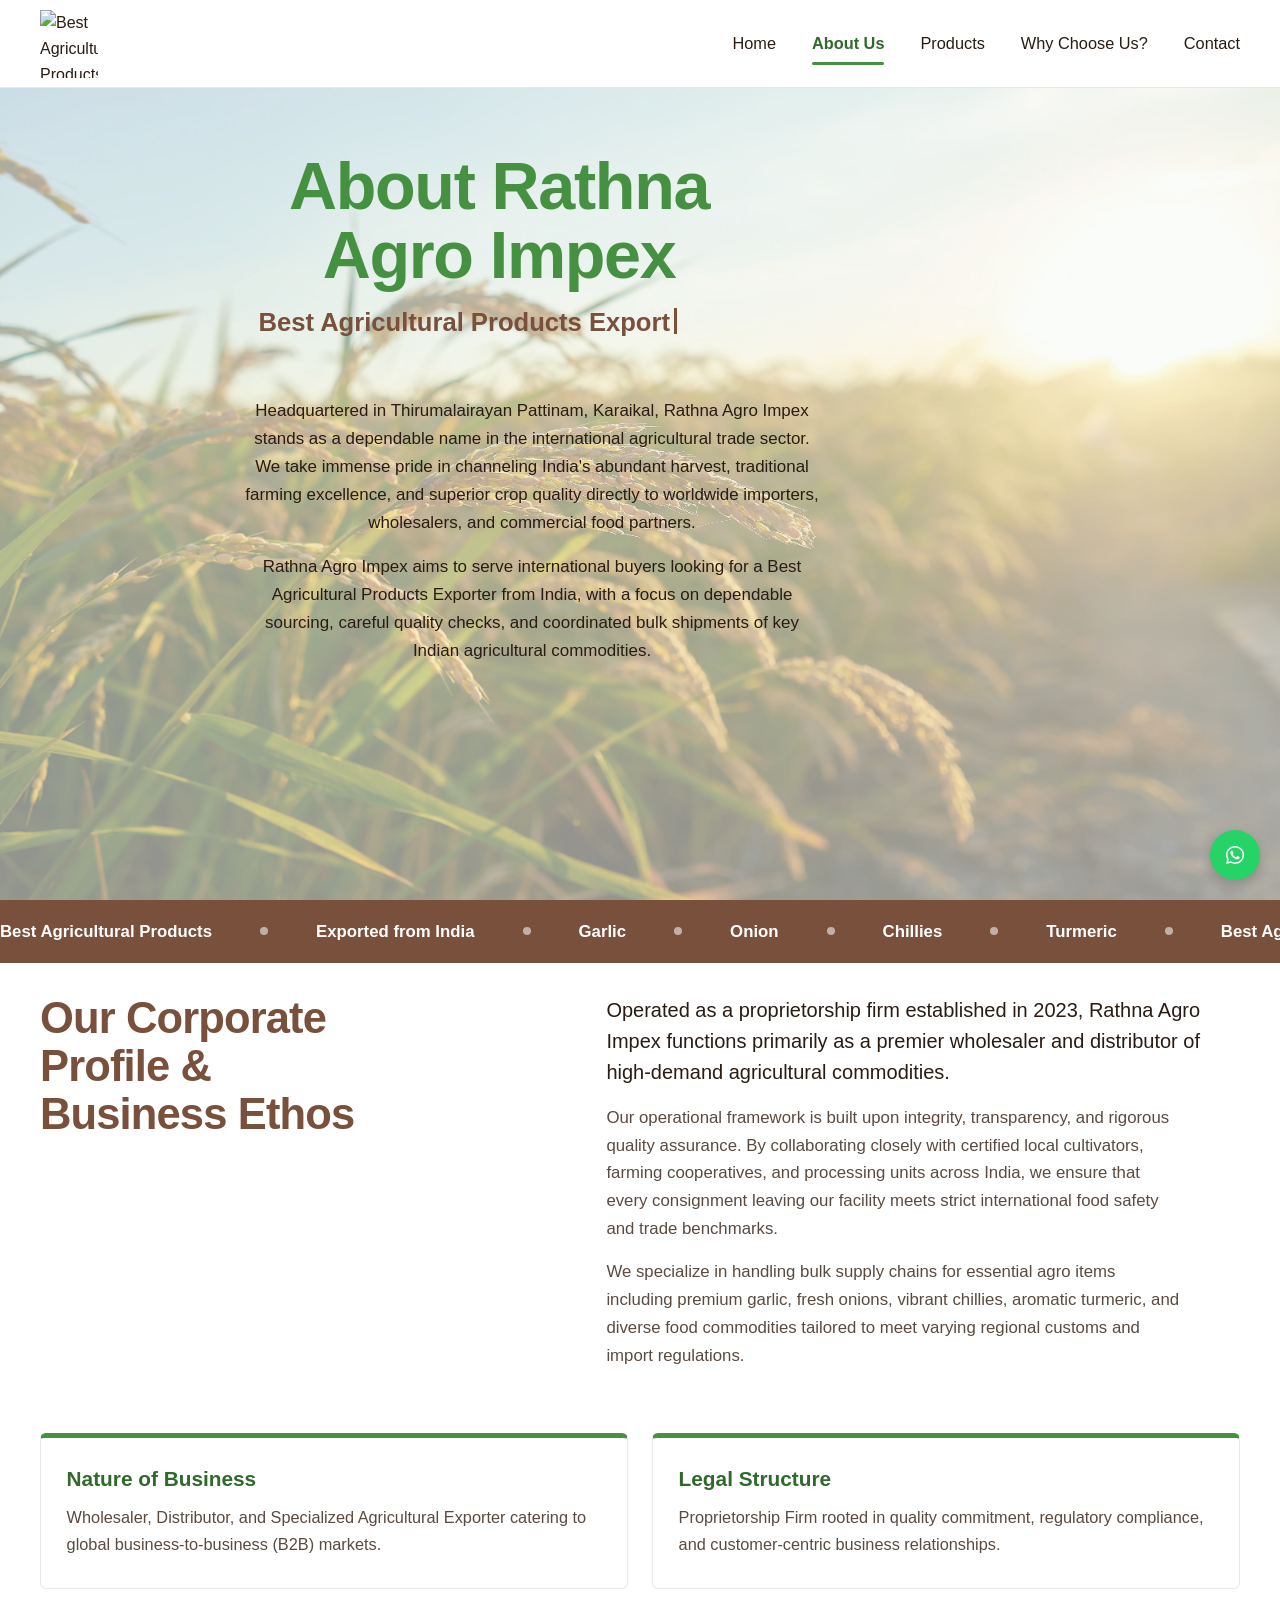
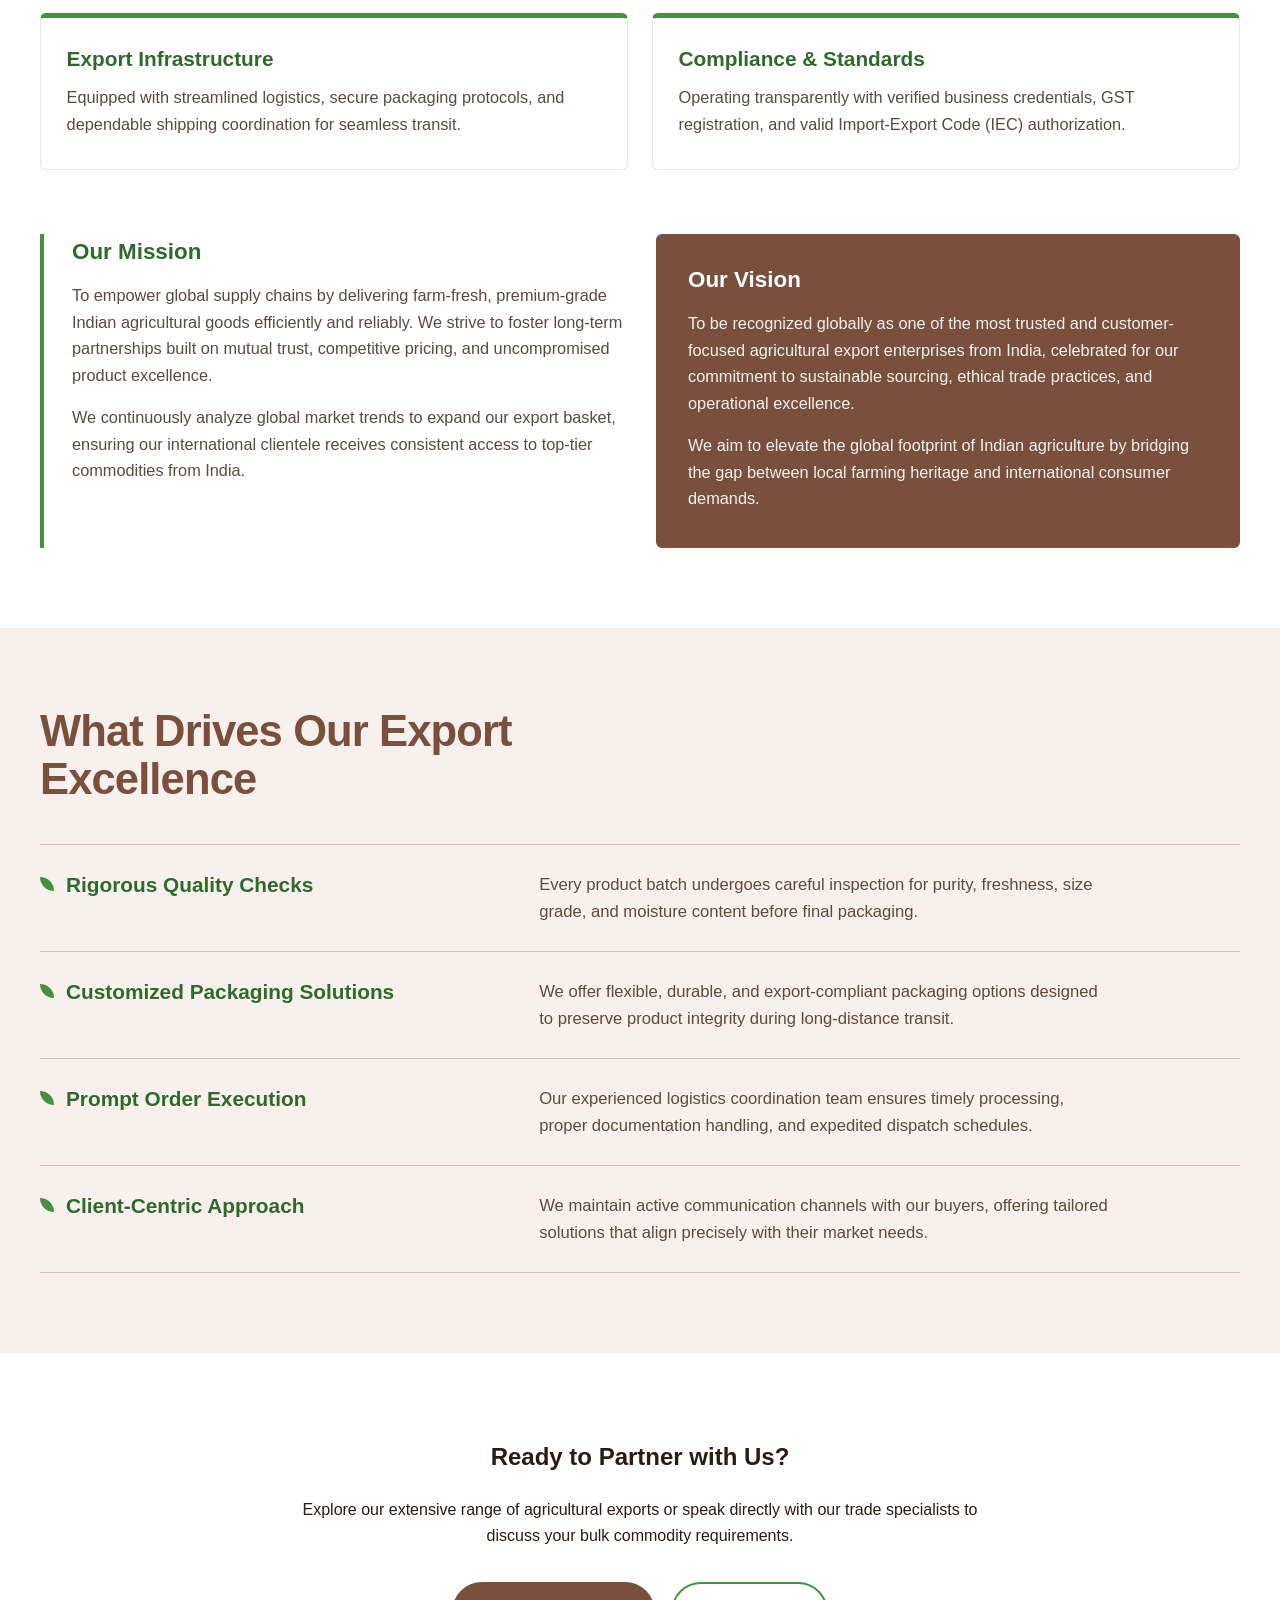
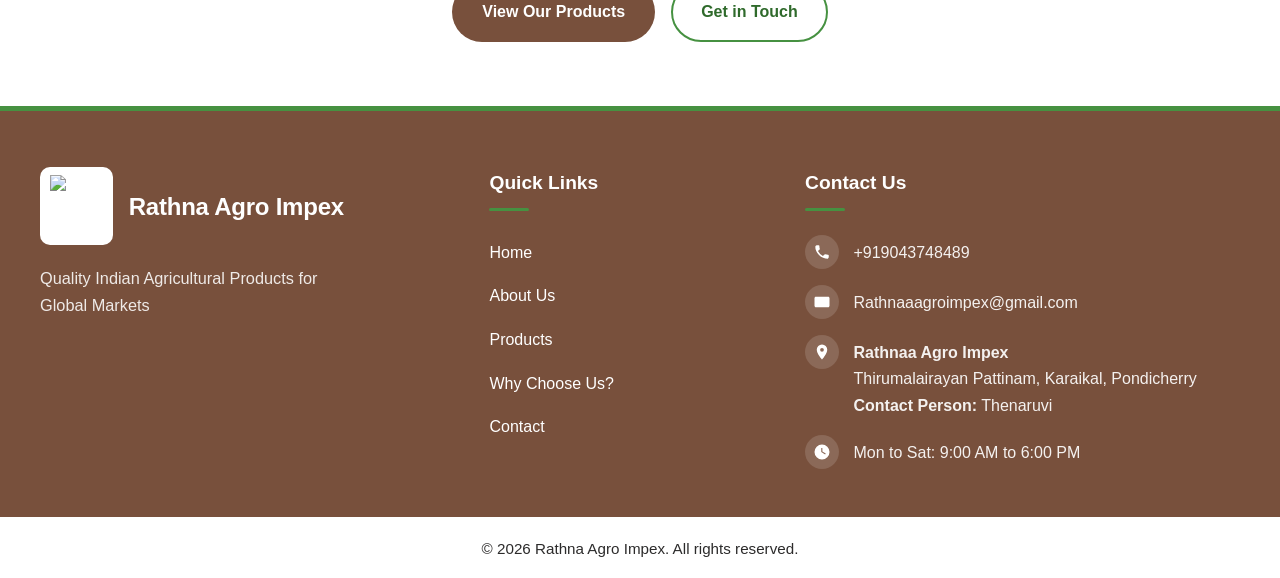
==== commit 95aec194: "Add files via upload" ====
--- a/about.html
+++ b/about.html
@@ -4,15 +4,15 @@
 <head>
   <meta charset="UTF-8">
   <meta name="viewport" content="width=device-width, initial-scale=1">
-  <title>About Us | Rathna Agro Impex - Best Agricultural Exporter from India</title>
+  <title>Best Agricultural Products Exporter from India | Rathna Agro Impex</title>
   <meta name="description"
-    content="Learn more about Rathna Agro Impex, a premier agricultural exporter from India specializing in quality fresh produce, spices, grains, and agro products for international markets.">
+    content="Discover Rathna Agro Impex, a trusted choice for buyers seeking a Best Agricultural Products Exporter from India, supplying quality garlic, onions, chillies, turmeric, and other agricultural commodities.">
   <meta property="og:title" content="About Us | Rathna Agro Impex">
   <meta property="og:description"
-    content="Discover our journey, mission, and dedication to delivering top-tier agricultural products worldwide.">
+    content="Learn about Rathna Agro Impex and our commitment to quality sourcing, reliable supply, and agricultural exports from India to international markets.">
   <meta property="og:type" content="website">
   <meta name="keywords"
-    content="Best Agricultural Products Exported from India, best agricultural exporter from India, agricultural exporter India, agro products exporter, agricultural products exporter, Indian agro exporter, farm products exporter, fresh agricultural products, quality agro products, Rathna Agro Impex, agriculture export company India, Indian food exporter, bulk agricultural products">
+    content="Best Agricultural Products Exporter from India, agricultural products exporter, agricultural exporter India, agro products exporter, Indian agro exporter, farm products exporter, fresh agricultural products, quality agro products, Rathna Agro Impex, agriculture export company India, bulk agricultural products">
   <meta property="og:url" content="https://rathnaagroimpex.store/about.html">
   <meta property="og:image" content="https://rathnaagroimpex.store/images/rathna-agro-impex.webp">
   <link rel="icon" href="images/rathna-agro-impex.webp">
@@ -33,8 +33,8 @@
   <header class="site-header" id="siteHeader">
     <div class="container header-inner">
       <a class="brand" href="index.html#home" aria-label="Rathna Agro Impex home">
-        <img src="images/rathna-agro-impex.webp" alt="Best Agricultural Products Exported from India"
-          title="Best Agricultural Products Exported from India" width="62" height="73">
+        <img src="images/rathna-agro-impex.webp" alt="Best Agricultural Products Exporter from India - Rathna Agro Impex"
+          title="Best Agricultural Products Exporter from India | Rathna Agro Impex" width="62" height="73">
       </a>
 
       <button class="nav-toggle" id="navToggle" aria-expanded="false" aria-controls="siteNav" aria-label="Open menu">
@@ -59,13 +59,14 @@
       <div class="container">
         <div class="hero-copy" style="max-width: 800px; margin: 0 auto; text-align: center;">
           <h1>About Rathna Agro Impex</h1>
-          <h2 class="keyword-type" aria-label="Best Agricultural Products Exported from India">
+          <h2 class="keyword-type" aria-label="Best Agricultural Products Exporter from India">
             <span id="typedKeyword"></span><span class="type-cursor" aria-hidden="true"></span>
           </h2>
           <p>Headquartered in Thirumalairayan Pattinam, Karaikal, Rathna Agro Impex stands as a dependable name in the
             international agricultural trade sector. We take immense pride in channeling India's abundant harvest,
             traditional farming excellence, and superior crop quality directly to worldwide importers, wholesalers, and
             commercial food partners.</p>
+          <p>Rathna Agro Impex aims to serve international buyers looking for a Best Agricultural Products Exporter from India, with a focus on dependable sourcing, careful quality checks, and coordinated bulk shipments of key Indian agricultural commodities.</p>
         </div>
       </div>
 
@@ -203,8 +204,8 @@
       <div class="footer-col footer-about">
         <a class="footer-brand" href="index.html#home" aria-label="Rathna Agro Impex home">
           <span class="footer-logo"><img src="images/rathna-agro-impex.webp"
-              alt="Best Agricultural Products Exported from India"
-              title="Best Agricultural Products Exported from India" width="52" height="62"></span>
+              alt="Best Agricultural Products Exporter from India - Rathna Agro Impex"
+              title="Best Agricultural Products Exporter from India | Rathna Agro Impex" width="52" height="62"></span>
           <span class="footer-name">Rathna Agro Impex</span>
         </a>
         <p class="footer-tagline">Quality Indian Agricultural Products for Global Markets</p>
